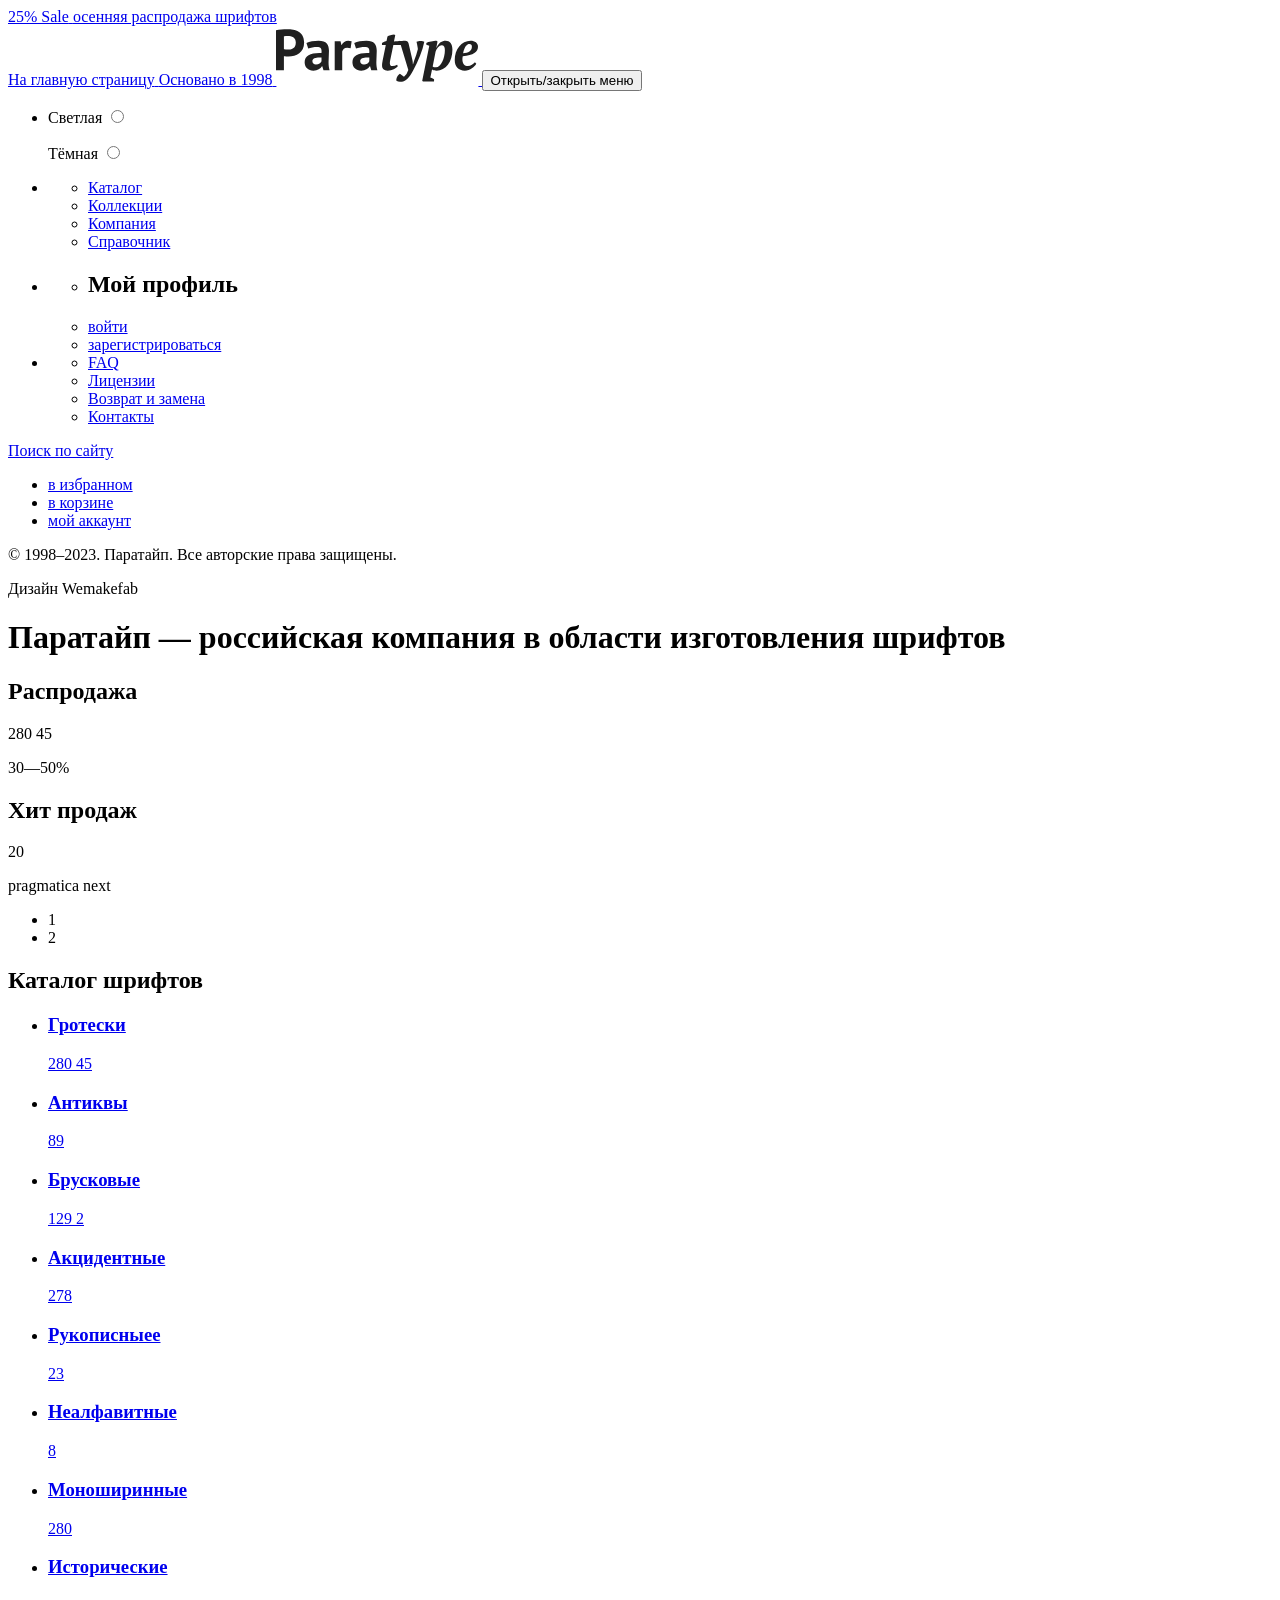
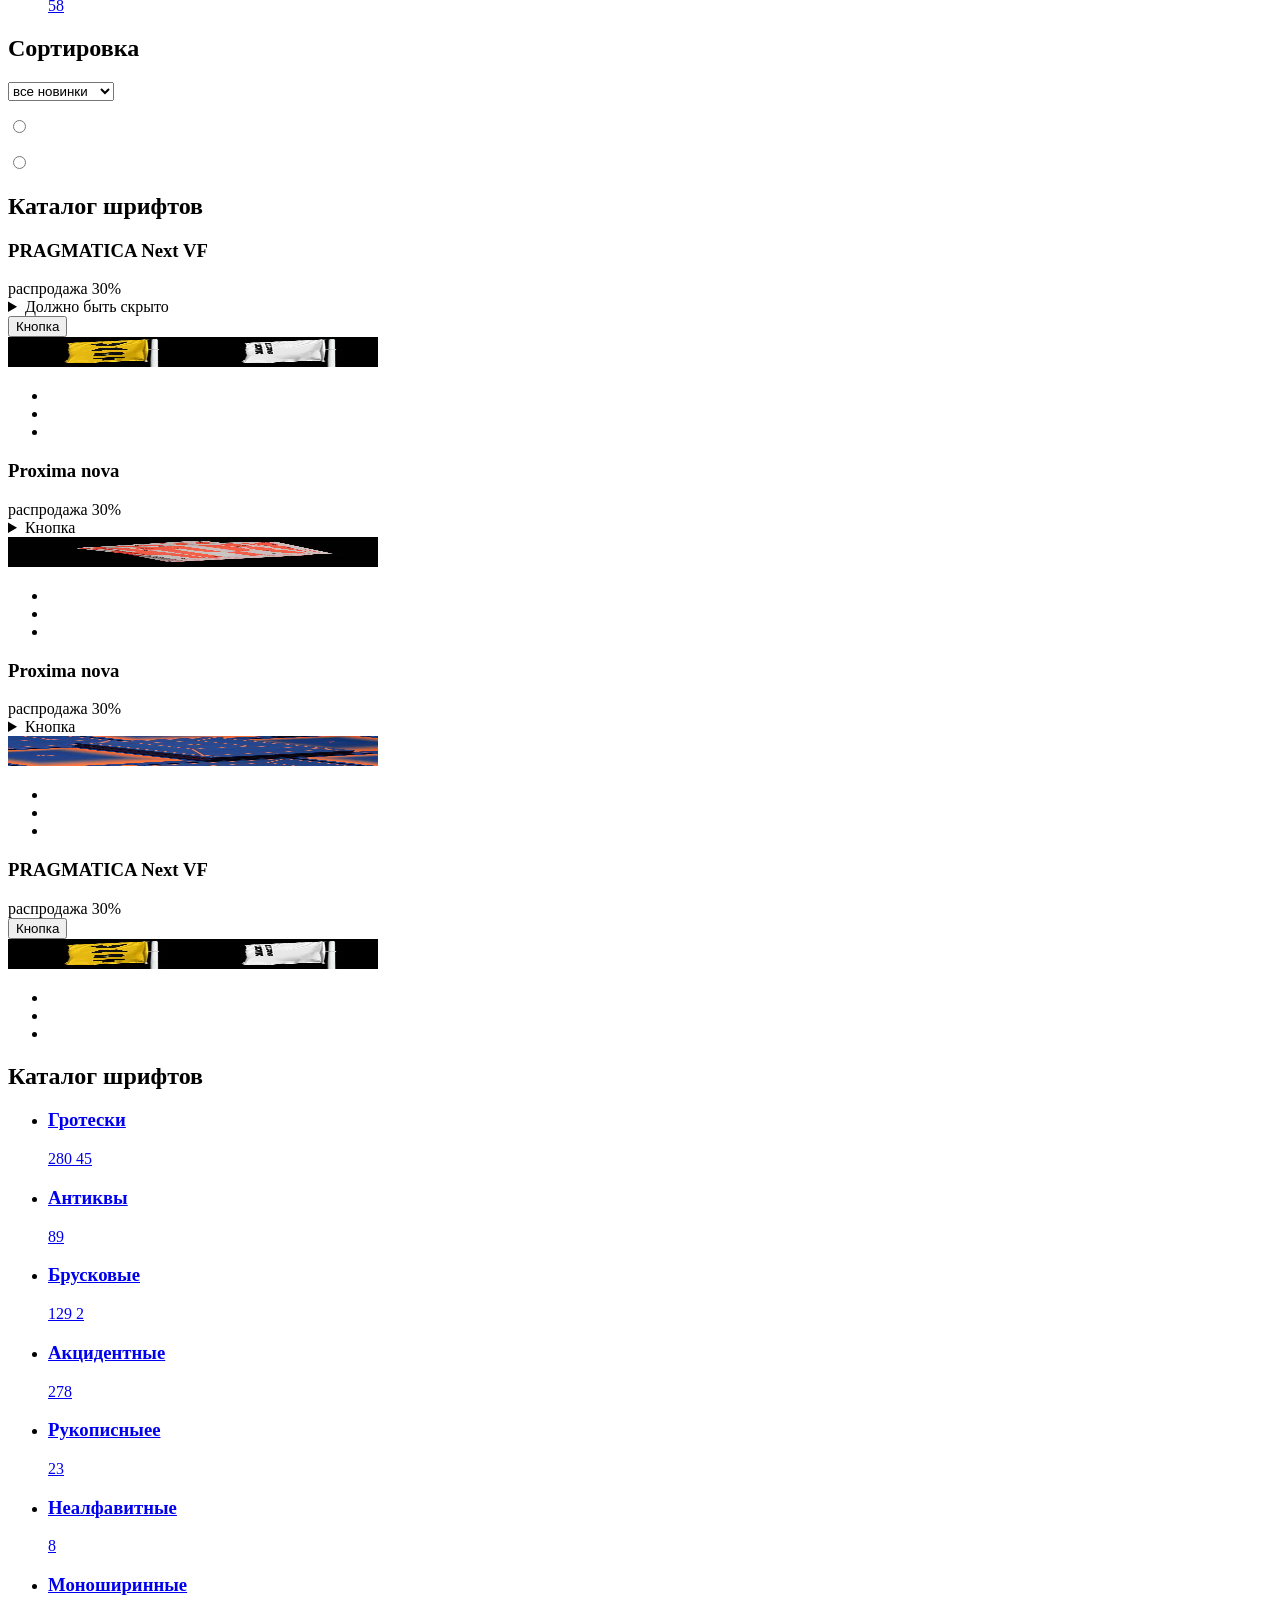
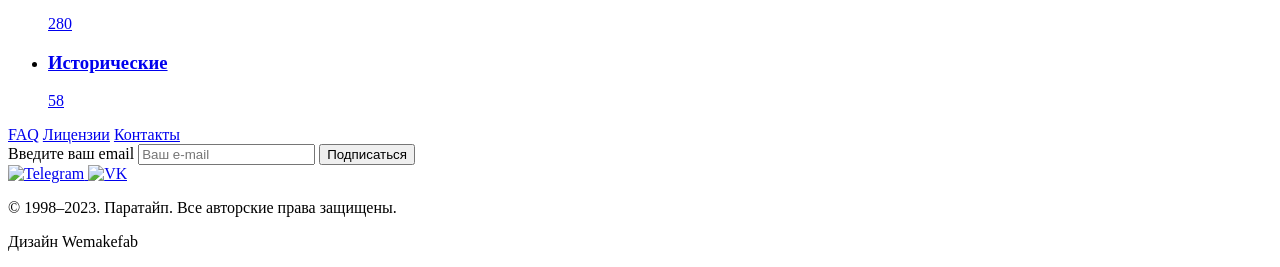
==== source/index.html @ e904a31e "Стилизует меню. Добавляет обводку тенями" ====
<!DOCTYPE html>
<html class="page" lang="ru">
  <head>
    <meta charset="UTF-8">
    <title>Паратайп — 1000+ шрифтов для ваших проектов</title>
    <meta name="viewport" content="width=device-width,initial-scale=1">
    <link rel="preload" href="../source/fonts/pragmatica-next_vf.woff" type="font/woff" as="font">
    <link rel="preload" href="../source/fonts/pragmatica-next_vf.woff2" type="font/woff2" as="font">
    <link rel="stylesheet" href="styles/styles.css">
    <script src="scripts/index.js" defer></script>
  </head>
  <body class="page__body">
    <header class="header">
      <a class="header__special special" href="#">
        <span class="special__discount">25% Sale</span>
        <span class="special__text">осенняя распродажа шрифтов</span>
      </a>
      <nav class="header__nav nav nav__list--is-close">
        <a class="header__logo logo" href="index.html" aria-current="page">
          <span class="visually-hidden">На главную страницу</span>
          <span class="logo__date-fondation">Основано в 1998</span>
          <picture>
            <source type="image/svg+xml" width="202" height="59" media="(min-width: 1025px)" srcset="images/logo-desktop.svg">
            <img class="logo__image logo__image--icon" width="40" height="33" src="images/logo-mobile.svg" alt="Логотип Paratype">
          </picture>
        </a>
        <button class="nav__btn btn-burger" type="button">
          <span class="visually-hidden">Открыть/закрыть меню</span>
        </button>
        <ul class="nav__list">
          <li class="nav__list-item theme">
            <div class="theme__toggle-block">
              <p class="theme__toggle-item">
                <label class="visually-hidden" for="light">Светлая</label>
                <input class="theme__toggle-radio" type="radio" name="theme-toggle" id="light" value="light" title="Светлая">
              </p>
              <p class="theme__toggle-item">
                <label class="visually-hidden" for="dark">Тёмная</label>
                <input class="theme__toggle-radio" type="radio" name="theme-toggle" id="dark" value="dark" title="Тёмная">
              </p>
            </div>
          </li>
          <li class="nav__list-item">
            <ul class="main-nav-list">
              <li class="main-nav-list__item">
                <a class="main-nav-list__link" href="#">Каталог</a>
              </li>
              <li class="main-nav-list__item">
                <a class="main-nav-list__link" href="#">Коллекции</a>
              </li>
              <li class="main-nav-list__item">
                <a class="main-nav-list__link" href="#">Компания</a>
              </li>
              <li class="main-nav-list__item">
                <a class="main-nav-list__link" href="#">Справочник</a>
              </li>
            </ul>
          </li>
          <li class="nav__list-item">
            <ul class="account-list">
              <li class="account-list__item">
                  <h2 class="account-list__title">Мой профиль</h2>
              </li>
              <li class="account-list__item">
                  <a class="account-list__link" href="#">войти</a>
              </li>
              <li class="account-list__item">
                  <a class="account-list__link" href="#">зарегистрироваться</a>
              </li>
            </ul>
          </li>
          <li class="nav__list-item">
            <ul class="support-nav">
              <li class="support-nav__item">
                  <a class="support-nav__link" href="#">FAQ</a>
              </li>
              <li class="support-nav__item">
                  <a class="support-nav__link" href="#">Лицензии</a>
              </li>
              <li class="support-nav__item">
                  <a class="support-nav__link" href="#">Возврат и замена</a>
              </li>
              <li class="support-nav__item">
                  <a class="support-nav__link" href="#">Контакты</a>
              </li>
            </ul>
          </li>
        </ul>
        <a class="nav__search search"  href="#">
          <span class="visually-hidden">Поиск по сайту</span>
        </a>
        <ul class="nav__user-list user-list">
          <li class="user-list__item">
            <a class="user-list__favorites" href="#">
              <span class="visually-hidden">в избранном</span>
            </a>
          </li>
          <li class="user-list__item">
            <a class="user-list__cart" href="#">
              <span class="visually-hidden">в корзине</span>
            </a>
          </li>
          <li class="user-list__item">
            <a class="user-list__account"  href="#">
              <span class="visually-hidden">мой аккаунт</span>
            </a>
          </li>
        </ul>
      </nav>
      <div class="social-copyright">
        <div class="social-copyright__icons">
            <a class="social-copyright__icon" href="#"></a>
            <a class="social-copyright__icon" href="#"></a>
        </div>
        <p class="social-copyright__text">&copy; 1998–2023. Паратайп. Все авторские права защищены.</p>
        <p class="social-copyright__design">Дизайн Wemakefab</p>
      </div>
    </header>
    <main class="main">
      <h1 class="visually-hidden">Паратайп — российская компания в области изготовления шрифтов</h1>
      <section class="promotions">
        <div class="container promotions__container">
          <div class="promotions__sale">
              <h2 class="promotions__title">Распродажа</h2>
              <span class="promotions__catalog-number">280</span>
              <span class="update-marker">45</span>
              <p class="promotions__text">30—50%</p>
          </div>
          <div class="promotions__hit">
              <h2 class="promotions__title">Хит продаж</h2>
              <span class="promotions__catalog-number">20</span>
              <span class="update-marker hidden"></span>
              <p class="promotions__text">pragmatica next</p>
          </div>
          <ul class="promotions__pagination">
            <li class="promotions__pagination-item promotions__pagination-item--active">1</li>
            <li class="promotions__pagination-item">2</li>
          </ul>
        </div>
      </section>
      <section class="swiper">
        <h2 class="swiper__title visually-hidden">Каталог шрифтов</h2>
        <ul class="swiper__list">
          <li class="swiper__list-item">
            <a class="swiper__link" href="#">
              <h3 class="swiper__element-title">Гротески</h3>
              <span class="swiper__catalog-number">280</span>
              <span class="update-marker">45</span>
            </a>
          </li>
          <li class="swiper__list-item">
            <a class="swiper__link" href="#">
              <h3 class="swiper__element-title">Антиквы</h3>
              <span class="swiper__catalog-number">89</span>
              <span class="update-marker hidden"></span>
            </a>
          </li>
          <li class="swiper__list-item">
            <a class="swiper__link" href="#">
              <h3 class="swiper__element-title">Брусковые</h3>
              <span class="swiper__catalog-number">129</span>
              <span class="update-marker">2</span>
            </a>
          </li>
          <li class="swiper__list-item">
            <a class="swiper__link" href="#">
              <h3 class="swiper__element-title">Акцидентные</h3>
              <span class="swiper__catalog-number">278</span>
              <span class="update-marker hidden"></span>
            </a>
          </li>
          <li class="swiper__list-item">
            <a class="swiper__link" href="#">
              <h3 class="swiper__element-title">Рукописныее</h3>
              <span class="swiper__catalog-number">23</span>
              <span class="update-marker hidden"></span>
            </a>
          </li>
          <li class="swiper__list-item">
            <a class="swiper__link" href="#">
              <h3 class="swiper__element-title">Неалфавитные</h3>
              <span class="swiper__catalog-number">8</span>
              <span class="update-marker hidden"></span>
            </a>
          </li>
          <li class="swiper__list-item">
            <a class="swiper__link" href="#">
              <h3 class="swiper__element-title">Моноширинные</h3>
              <span class="swiper__catalog-number">280</span>
              <span class="update-marker hidden"></span>
            </a>
          </li>
          <li class="swiper__list-item">
            <a class="swiper__link" href="#">
              <h3 class="swiper__element-title">Исторические</h3>
              <span class="swiper__catalog-number">58</span>
              <span class="update-marker hidden"></span>
            </a>
          </li>
        </ul>
      </section>
      <section class="sorting">
        <h2 class="visually-hidden">Сортировка</h2>
        <div class="container sorting__container">
          <select class="sorting__select" aria-label="Сортировка" name="sorting">
            <option value="new" selected>все новинки</option>
            <option value="sale">распродажа</option>
            <option value="recommend">рекомендуем</option>
            <option value="bestseller">бестселлеры</option>
          </select>
          <div class="sorting__view">
            <p class="sorting__view-card">
              <label class="visually-hidden" for="view-card"></label>
              <input class="sorting__view-radio" type="radio" name="sorting-view" id="view-card" value="view-card" title="Вид карточками">
            </p>
            <p class="sorting__view-list">
              <label class="visually-hidden" for="view-list"></label>
              <input class="sorting__view-radio" type="radio" name="sorting-view" id="view-list" value="view-list" title="Вид списком">
            </p>
          </div>
        </div>
      </section>
      <section class="catalog">
        <div class="container catalog__container">
          <h2 class="visually-hidden">Каталог шрифтов</h2>
          <article class="catalog__item product">
            <h3 class="product">PRAGMATICA Next VF</h3>
            <span class="product__label label">распродажа</span>
            <span class="product__sale sale-percent">30%</span>
            <details class="product__content">
              <summary>Должно быть скрыто</summary>
              <div class="product__cotnainer">
                <p class="product__format">opentype</p>
                <dl class="product__list example">
                  <dt class="example__description">начертаний</dt>
                  <dd class="example__value">8</dd>
                  <dt class="example__description">языки</dt>
                  <dd class="example__value">92</dd>
                </dl>
                <p class="product__style">гротеск</p>
                <p class="product__price"><span class="product__price-from">От</span>&nbsp;2&nbsp;250&nbsp;₽</p>
              </div>
              <div class="tags">
                <span class="tags__element">десктоп</span>
                <span class="tags__element">веб</span>
              </div>
            </details>
            <button>Кнопка</button>
            <div class="product__slider-container">
              <picture>
                <img class="product__slider-image" src="images/pragmatica-next-vf-mobile@1x.png" srcset="images/pragmatica-next-vf-mobile@1x.webp, images/pragmatica-next-vf-mobile@2x.webp 2x" width="370" height="30" alt="Два флага на флагштоках, на черном фоне: желтый с надписью 'VAST', белый с надписью 'ALEXANDER LUBOVENKO.">
              </picture>
              <ul class="product__slider-pagination pagination">
                <li class="pagination__item"></li>
                <li class="pagination__item"></li>
                <li class="pagination__item"></li>
              </ul>
            </div>
          </article>
          <article class="catalog__item product">
            <h3 class="product">Proxima nova</h3>
            <span class="product__label label">распродажа</span>
            <span class="product__sale sale-percent">30%</span>
            <details class="product__content">
              <summary>Кнопка</summary>
              <div class="product__cotnainer">
                <p class="product__format">opentype</p>
                <dl class="product__list example">
                  <dt class="example__description">начертаний</dt>
                  <dd class="example__value">8</dd>
                  <dt class="example__description">языки</dt>
                  <dd class="example__value">92</dd>
                </dl>
                <p class="product__style">гротеск</p>
                <p class="product__price"><span class="product__price-from">От</span>&nbsp;2&nbsp;250&nbsp;₽</p>
              </div>
              <div class="tags">
                <span class="tags__element">десктоп</span>
                <span class="tags__element">веб</span>
              </div>
            </details>
            <div class="product__slider-container">
              <picture>
                <img class="product__slider-image" src="images/proxima-nova-mobile@1x.png" srcset="images/proxima-nova-mobile@1x.webp, images/proxima-nova-mobile@2x.webp 2x" width="370" height="30" alt="Синяя обложка книги с оранжевыми элементами дизайна, расположенные на фоне других книг с аналогичным оформлением.">
              </picture>
              <ul class="product__slider-pagination pagination">
                <li class="pagination__item"></li>
                <li class="pagination__item"></li>
                <li class="pagination__item"></li>
              </ul>
            </div>
          </article>
          <article class="catalog__item product">
            <h3 class="product">Proxima nova</h3>
            <span class="product__label label">распродажа</span>
            <span class="product__sale sale-percent hidden">30%</span>
            <details class="product__content">
              <summary>Кнопка</summary>
              <div class="product__cotnainer">
                <p class="product__format">opentype</p>
                <dl class="product__list example">
                  <dt class="example__description">начертаний</dt>
                  <dd class="example__value">8</dd>
                  <dt class="example__description">языки</dt>
                  <dd class="example__value">92</dd>
                </dl>
                <p class="product__style">гротеск</p>
                <p class="product__price"><span class="product__price-from">От</span>&nbsp;2&nbsp;250&nbsp;₽</p>
              </div>
              <div class="tags">
                <span class="tags__element">десктоп</span>
                <span class="tags__element">веб</span>
              </div>
            </details>
            <div class="product__slider-container">
              <picture>
                <img class="product__slider-image" src="images/magistral-pt-mobile@1x.png" srcset="images/magistral-pt-mobile@1x.webp, images/magistral-pt-mobile@2x.webp 2x" width="370" height="30" alt="Стопка образцов типографики с красными элементами на белом фоне">
              </picture>
              <ul class="product__slider-pagination pagination">
                <li class="pagination__item"></li>
                <li class="pagination__item"></li>
                <li class="pagination__item"></li>
              </ul>
            </div>
          </article>
          <article class="catalog__item product">
    <h3 class="product">PRAGMATICA Next VF</h3>
    <span class="product__label label">распродажа</span>
    <span class="product__sale sale-percent">30%</span>
    <details class="product__content" id="product-details">
        <summary style="display: none;">Должно быть скрыто</summary>
        <div class="product__cotnainer">
            <p class="product__format">opentype</p>
            <dl class="product__list example">
                <dt class="example__description">начертаний</dt>
                <dd class="example__value">8</dd>
                <dt class="example__description">языки</dt>
                <dd class="example__value">92</dd>
            </dl>
            <p class="product__style">гротеск</p>
            <p class="product__price"><span class="product__price-from">От</span>&nbsp;2&nbsp;250&nbsp;₽</p>
        </div>
        <div class="tags">
            <span class="tags__element">десктоп</span>
            <span class="tags__element">веб</span>
        </div>
    </details>
    <button id="toggle-button">Кнопка</button>
    <div class="product__slider-container">
        <picture>
            <img class="product__slider-image" src="images/pragmatica-next-vf-mobile@1x.png" srcset="images/pragmatica-next-vf-mobile@1x.webp, images/pragmatica-next-vf-mobile@2x.webp 2x" width="370" height="30" alt="Два флага на флагштоках, на черном фоне: желтый с надписью 'VAST', белый с надписью 'ALEXANDER LUBOVENKO.'">
        </picture>
        <ul class="product__slider-pagination pagination">
            <li class="pagination__item"></li>
            <li class="pagination__item"></li>
            <li class="pagination__item"></li>
        </ul>
    </div>
</article>

<script>
    const button = document.getElementById('toggle-button');
    const details = document.getElementById('product-details');

    button.addEventListener('click', () => {
        details.open = !details.open;
    });
</script>
        </div>
      </section>
      <section class="swiper">
        <h2 class="swiper__title visually-hidden">Каталог шрифтов</h2>
        <ul class="swiper__list">
          <li class="swiper__list-item">
            <a class="swiper__link" href="#">
              <h3 class="swiper__element-title">Гротески</h3>
              <span class="swiper__catalog-number">280</span>
              <span class="update-marker">45</span>
            </a>
          </li>
          <li class="swiper__list-item">
            <a class="swiper__link" href="#">
              <h3 class="swiper__element-title">Антиквы</h3>
              <span class="swiper__catalog-number">89</span>
              <span class="update-marker hidden"></span>
            </a>
          </li>
          <li class="swiper__list-item">
            <a class="swiper__link" href="#">
              <h3 class="swiper__element-title">Брусковые</h3>
              <span class="swiper__catalog-number">129</span>
              <span class="update-marker">2</span>
            </a>
          </li>
          <li class="swiper__list-item">
            <a class="swiper__link" href="#">
              <h3 class="swiper__element-title">Акцидентные</h3>
              <span class="swiper__catalog-number">278</span>
              <span class="update-marker hidden"></span>
            </a>
          </li>
          <li class="swiper__list-item">
            <a class="swiper__link" href="#">
              <h3 class="swiper__element-title">Рукописныее</h3>
              <span class="swiper__catalog-number">23</span>
              <span class="update-marker hidden"></span>
            </a>
          </li>
          <li class="swiper__list-item">
            <a class="swiper__link" href="#">
              <h3 class="swiper__element-title">Неалфавитные</h3>
              <span class="swiper__catalog-number">8</span>
              <span class="update-marker hidden"></span>
            </a>
          </li>
          <li class="swiper__list-item">
            <a class="swiper__link" href="#">
              <h3 class="swiper__element-title">Моноширинные</h3>
              <span class="swiper__catalog-number">280</span>
              <span class="update-marker hidden"></span>
            </a>
          </li>
          <li class="swiper__list-item">
            <a class="swiper__link" href="#">
              <h3 class="swiper__element-title">Исторические</h3>
              <span class="swiper__catalog-number">58</span>
              <span class="update-marker hidden"></span>
            </a>
          </li>
        </ul>
      </section>
    </main>
    <footer class="footer">
      <div class="container footer__container">
        <div class="footer__links-wrapper">
            <a class="footer__link" href="#">FAQ</a>
            <a class="footer__link" href="#">Лицензии</a>
            <a class="footer__link" href="#">Контакты</a>
        </div>
        <form class="footer__subscribe-form subscribe" action="https://echo.htmlacademy.ru" method="post">
          <label class="visually-hidden" for="subscribe-email">Введите ваш email</label>
          <input class="subscribe-input" id="subscribe-email" name="subscribe-email" type="email" placeholder="Ваш e-mail" required="">
          <button class="subscribe-button button" type="submit" value="Подписаться">Подписаться</button>
        </form>
        <div class="social-copyright">
          <div class="social-copyright__icons">
              <a class="social-copyright__icon" href="#">
                  <img src="#" alt="Telegram" width="40" height="40">
              </a>
              <a class="social-copyright__icon" href="#">
                  <img src="#" alt="VK" width="40" height="40">
              </a>
          </div>
          <p class="social-copyright__text">&copy; 1998–2023. Паратайп. Все авторские права защищены.</p>
          <p class="social-copyright__design">Дизайн Wemakefab</p>
        </div>
      </div>
    </footer>
  </body>
</html>
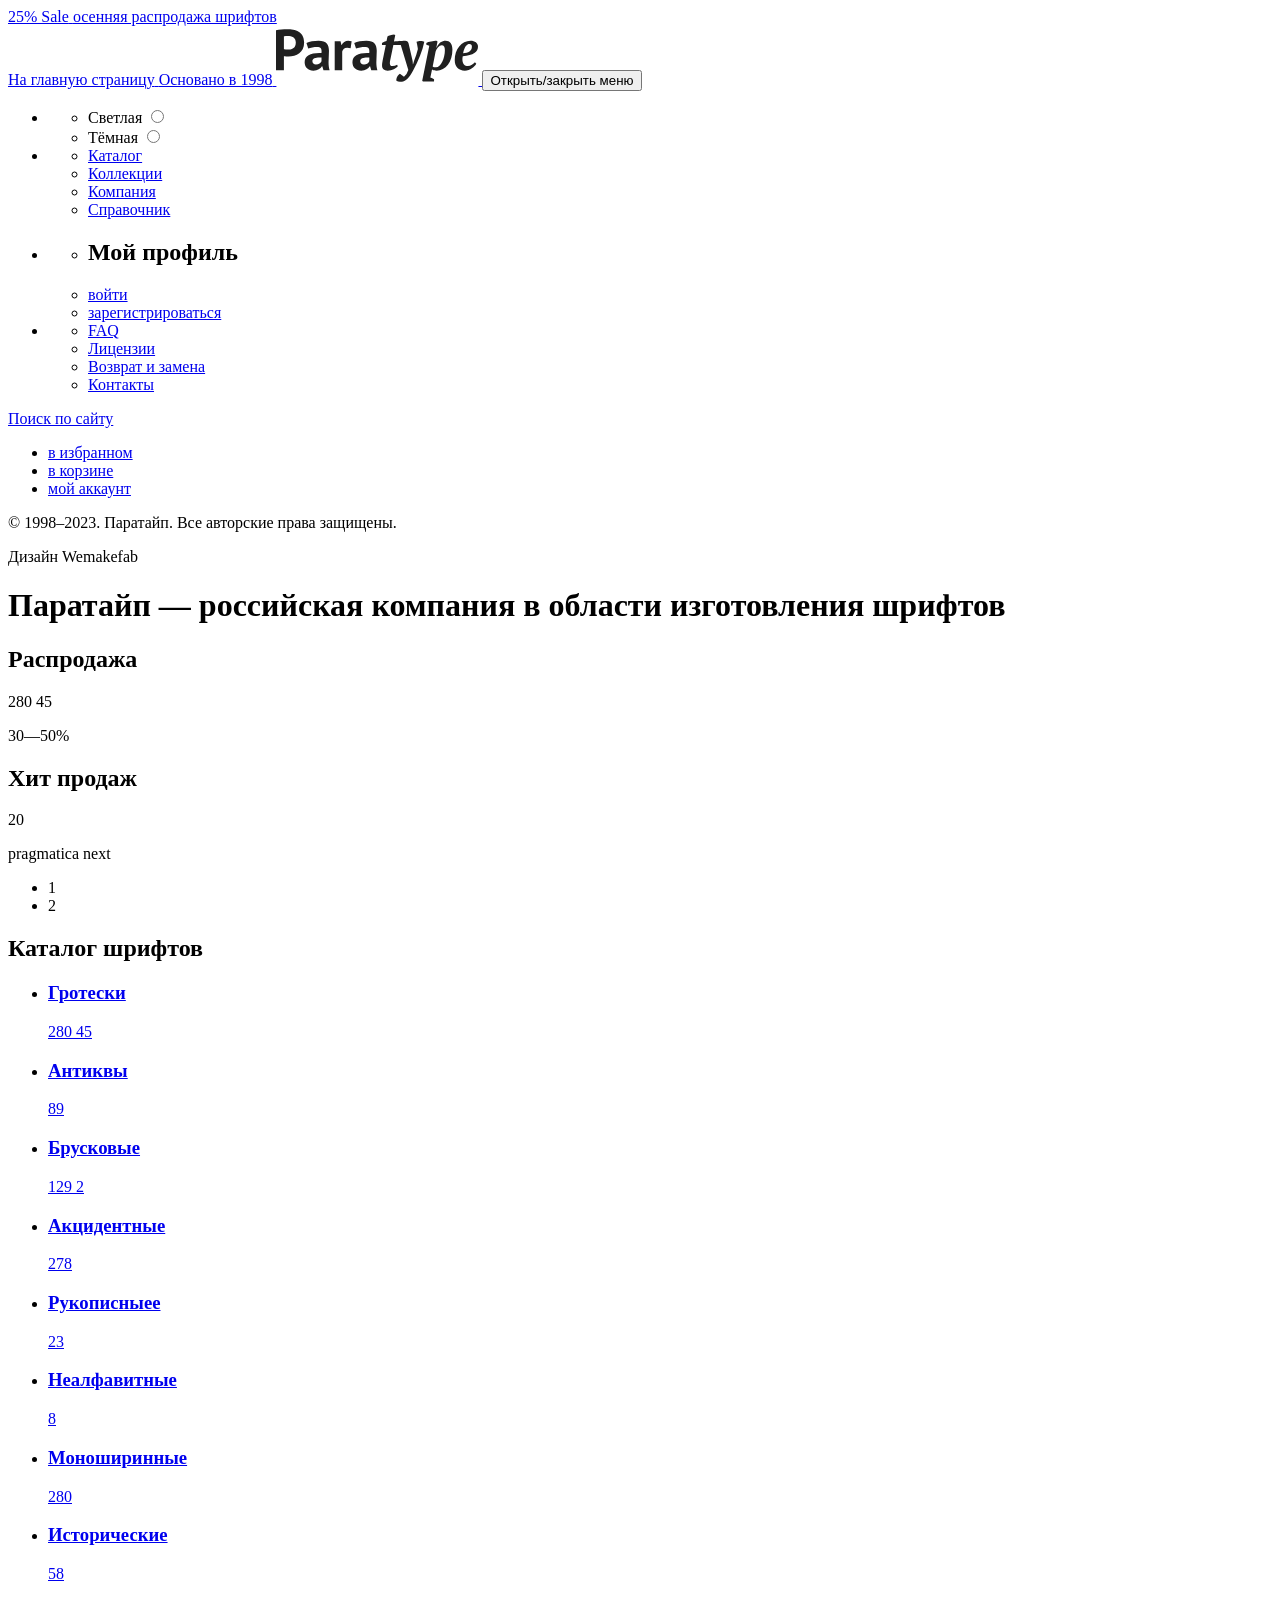
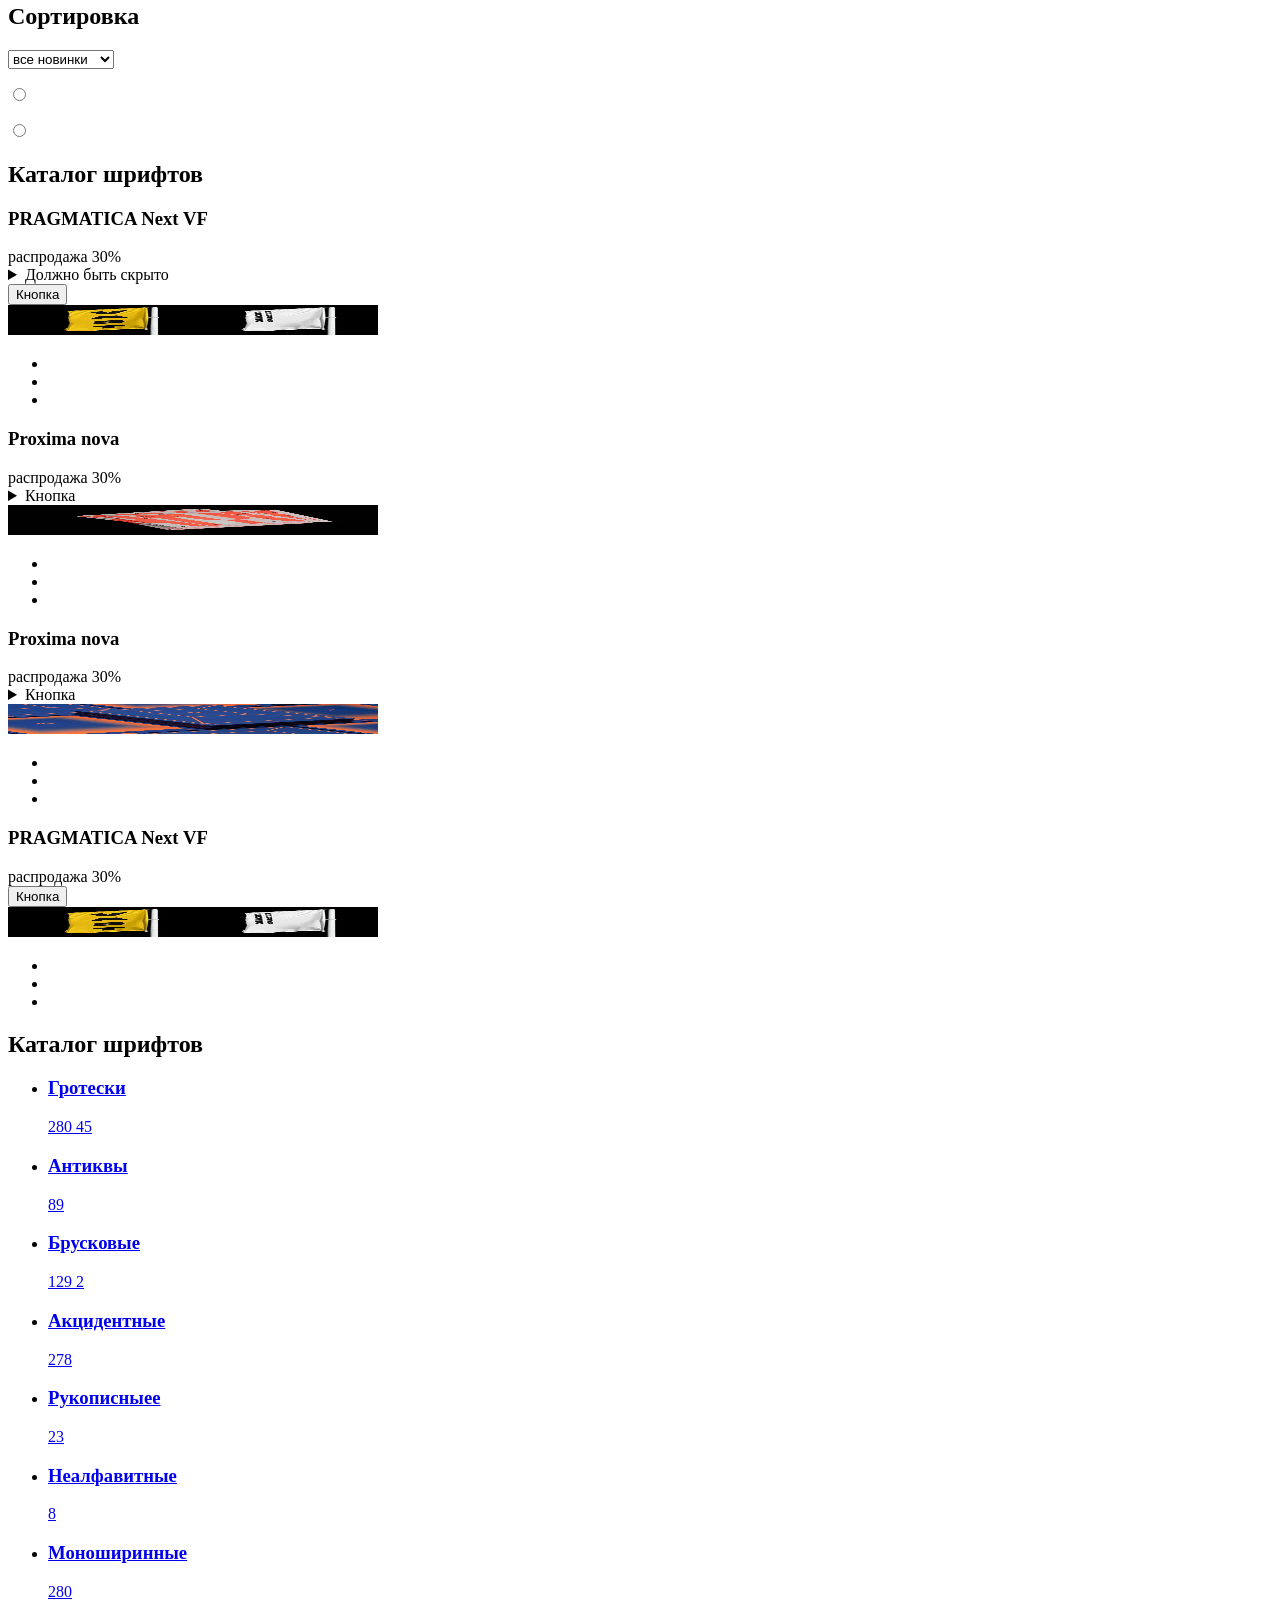
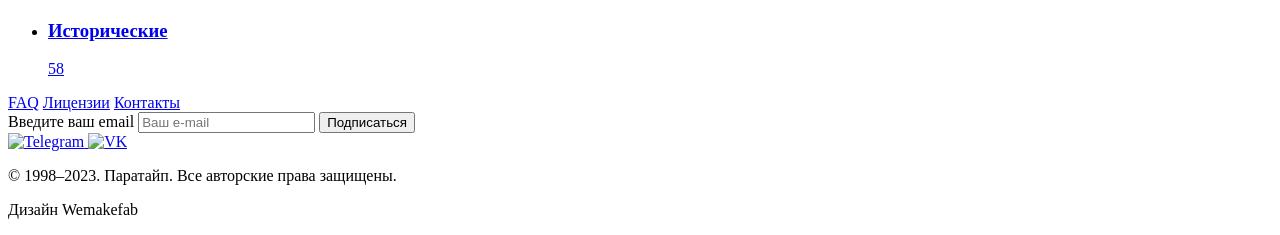
==== commit 5cb61f8b: "Добавляет скрипт для открытия меню" ====
--- a/source/index.html
+++ b/source/index.html
@@ -11,11 +11,12 @@
   </head>
   <body class="page__body">
     <header class="header">
-      <a class="header__special special" href="#">
+      <div class="container header__container">
+        <a class="header__special special" href="#">
         <span class="special__discount">25% Sale</span>
         <span class="special__text">осенняя распродажа шрифтов</span>
       </a>
-      <nav class="header__nav nav nav__list--is-close">
+      <nav class="header__nav nav nav__list--is-close main-nav--nojs">
         <a class="header__logo logo" href="index.html" aria-current="page">
           <span class="visually-hidden">На главную страницу</span>
           <span class="logo__date-fondation">Основано в 1998</span>
@@ -28,17 +29,17 @@
           <span class="visually-hidden">Открыть/закрыть меню</span>
         </button>
         <ul class="nav__list">
-          <li class="nav__list-item theme">
-            <div class="theme__toggle-block">
-              <p class="theme__toggle-item">
+          <li class="nav__list-item">
+            <ul class="theme">
+              <li class="theme__toggle-item">
                 <label class="visually-hidden" for="light">Светлая</label>
                 <input class="theme__toggle-radio" type="radio" name="theme-toggle" id="light" value="light" title="Светлая">
-              </p>
-              <p class="theme__toggle-item">
+              </li>
+              <li class="theme__toggle-item">
                 <label class="visually-hidden" for="dark">Тёмная</label>
                 <input class="theme__toggle-radio" type="radio" name="theme-toggle" id="dark" value="dark" title="Тёмная">
-              </p>
-            </div>
+              </li>
+            </ul>
           </li>
           <li class="nav__list-item">
             <ul class="main-nav-list">
@@ -114,6 +115,7 @@
         </div>
         <p class="social-copyright__text">&copy; 1998–2023. Паратайп. Все авторские права защищены.</p>
         <p class="social-copyright__design">Дизайн Wemakefab</p>
+      </div>
       </div>
     </header>
     <main class="main">
@@ -456,5 +458,6 @@
         </div>
       </div>
     </footer>
+    <script src = "js/main.js" type = "module"></script>
   </body>
 </html>
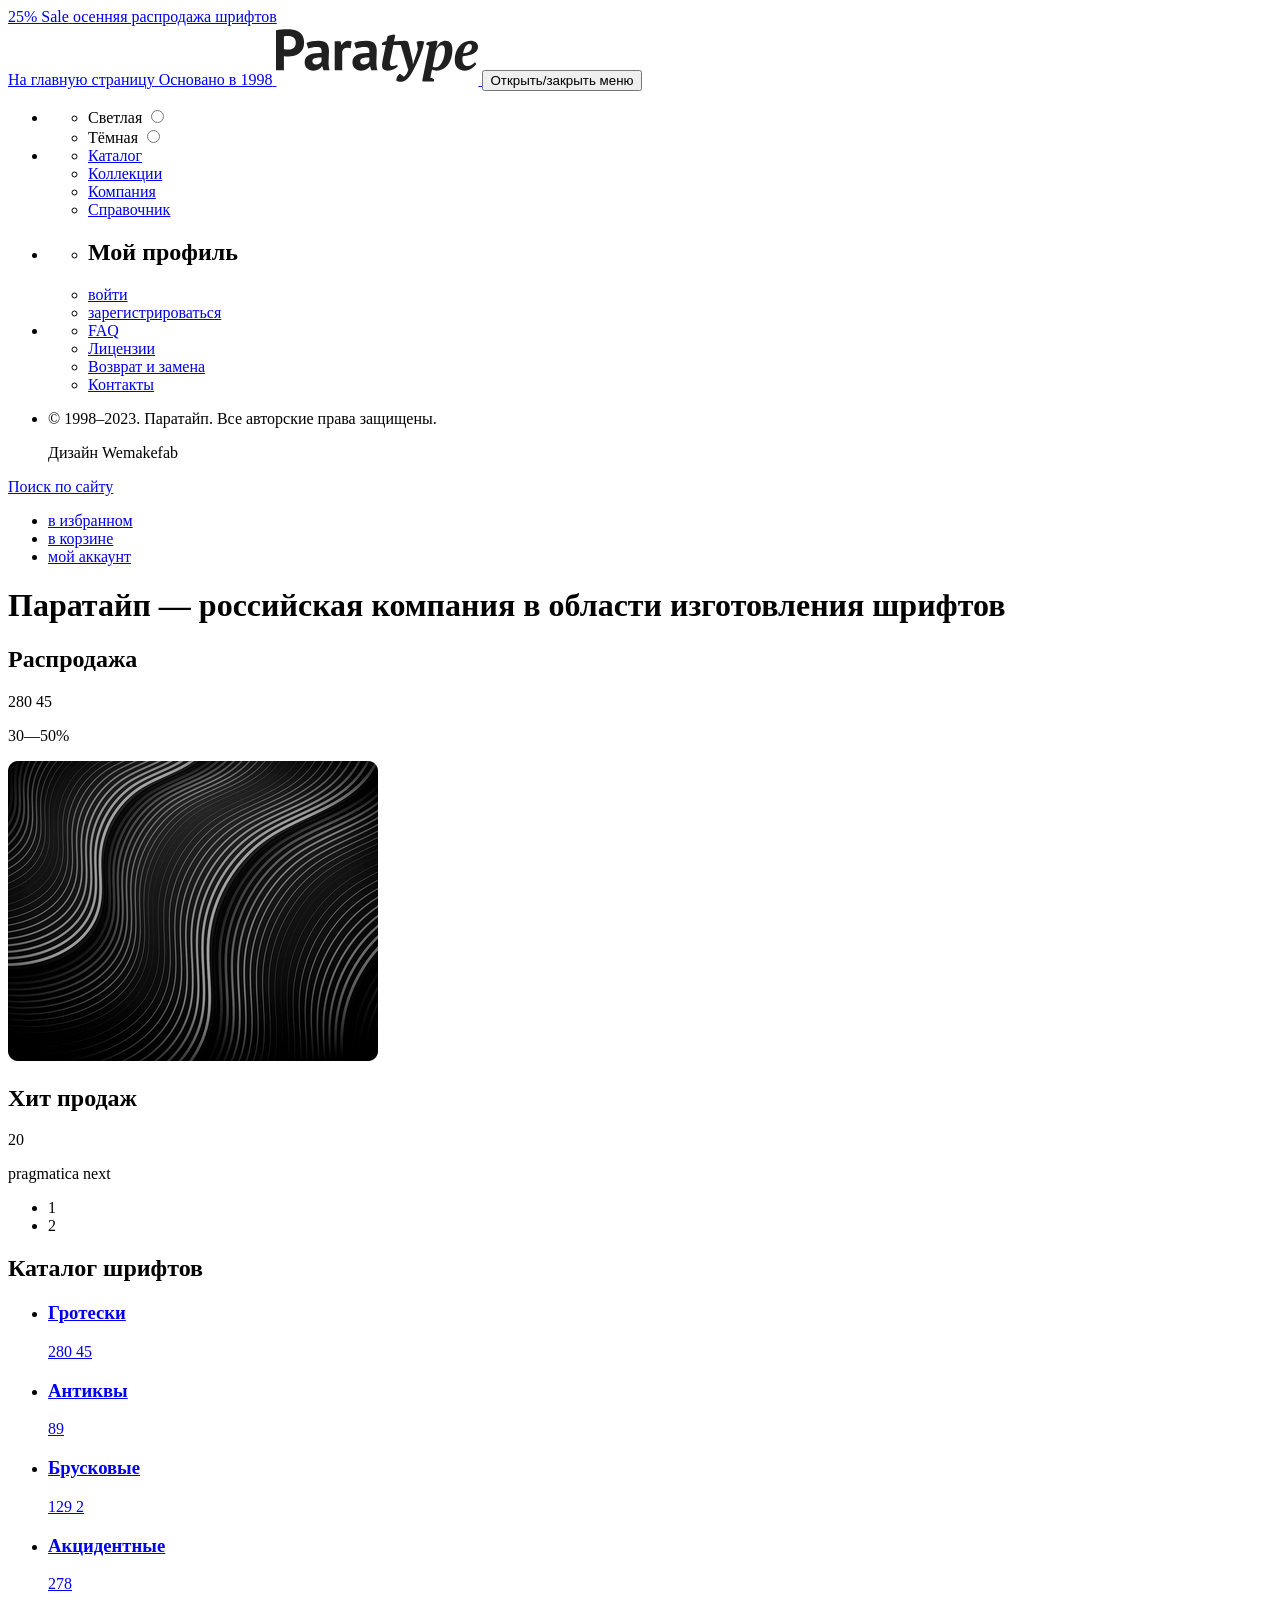
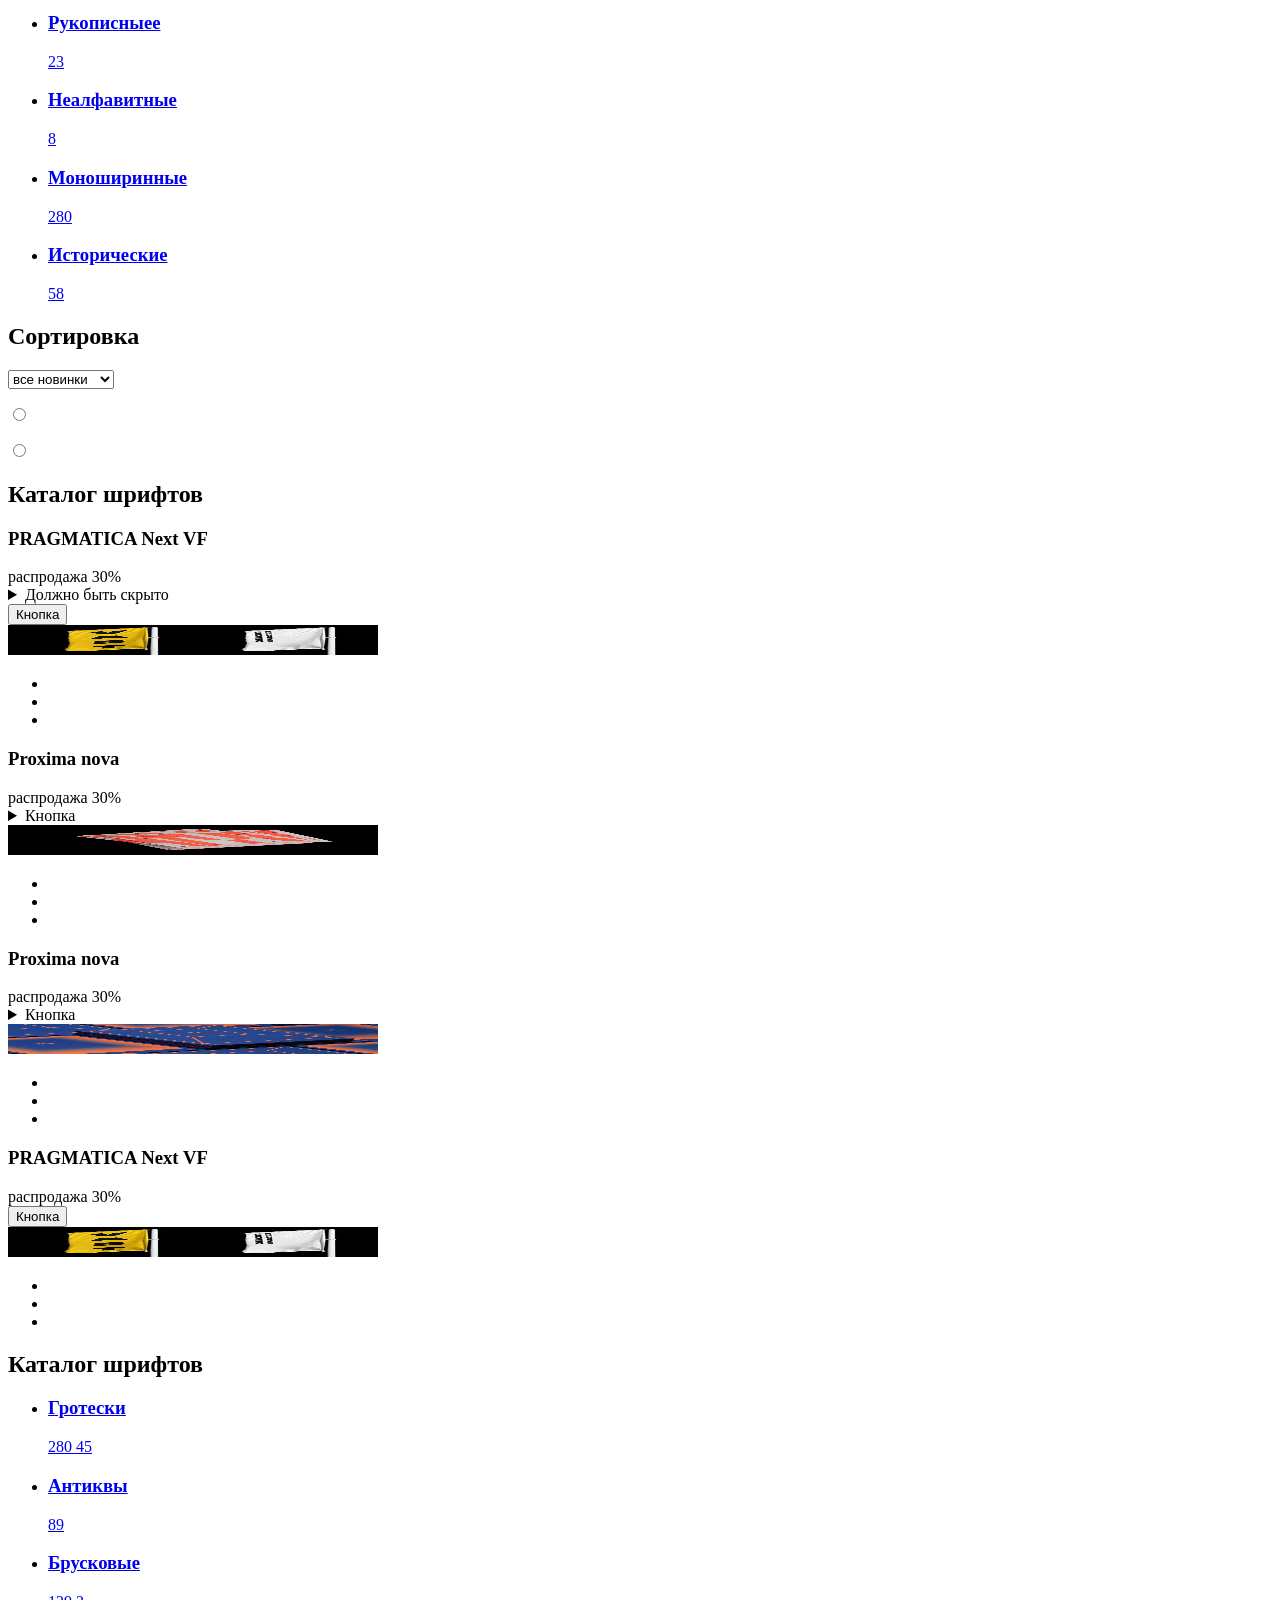
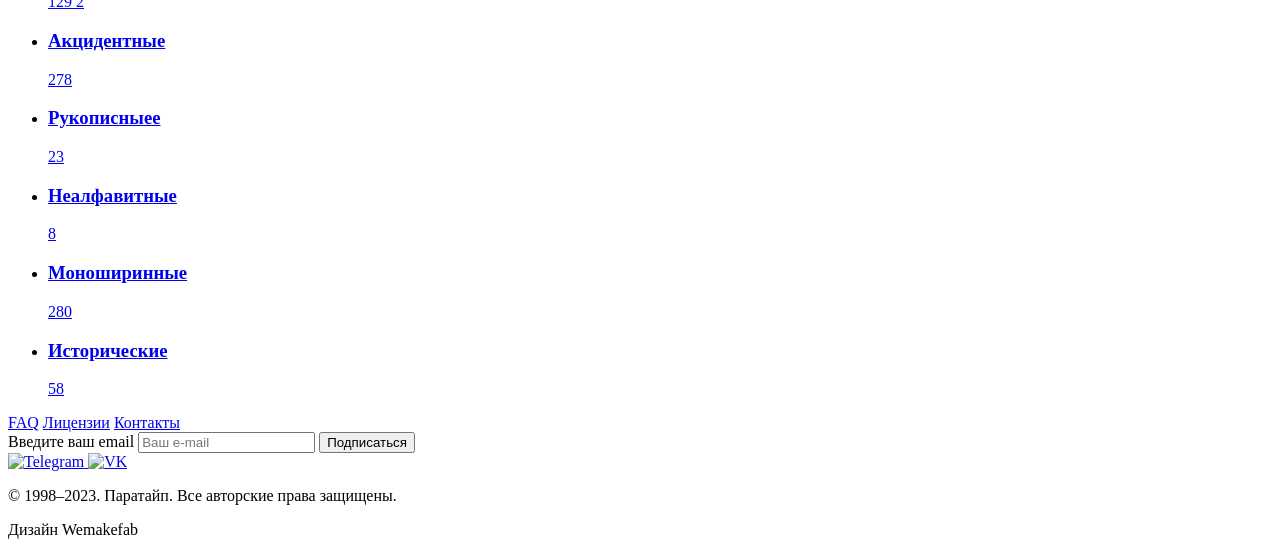
==== commit b85e69ce: "Стилизация блока распродажа" ====
--- a/source/index.html
+++ b/source/index.html
@@ -7,115 +7,116 @@
     <link rel="preload" href="../source/fonts/pragmatica-next_vf.woff" type="font/woff" as="font">
     <link rel="preload" href="../source/fonts/pragmatica-next_vf.woff2" type="font/woff2" as="font">
     <link rel="stylesheet" href="styles/styles.css">
-    <script src="scripts/index.js" defer></script>
   </head>
   <body class="page__body">
     <header class="header">
       <div class="container header__container">
         <a class="header__special special" href="#">
-        <span class="special__discount">25% Sale</span>
-        <span class="special__text">осенняя распродажа шрифтов</span>
-      </a>
-      <nav class="header__nav nav nav__list--is-close main-nav--nojs">
-        <a class="header__logo logo" href="index.html" aria-current="page">
-          <span class="visually-hidden">На главную страницу</span>
-          <span class="logo__date-fondation">Основано в 1998</span>
-          <picture>
-            <source type="image/svg+xml" width="202" height="59" media="(min-width: 1025px)" srcset="images/logo-desktop.svg">
-            <img class="logo__image logo__image--icon" width="40" height="33" src="images/logo-mobile.svg" alt="Логотип Paratype">
-          </picture>
+          <span class="special__discount">25% Sale</span>
+          <span class="special__text">осенняя распродажа шрифтов</span>
         </a>
-        <button class="nav__btn btn-burger" type="button">
-          <span class="visually-hidden">Открыть/закрыть меню</span>
-        </button>
-        <ul class="nav__list">
-          <li class="nav__list-item">
-            <ul class="theme">
-              <li class="theme__toggle-item">
-                <label class="visually-hidden" for="light">Светлая</label>
-                <input class="theme__toggle-radio" type="radio" name="theme-toggle" id="light" value="light" title="Светлая">
-              </li>
-              <li class="theme__toggle-item">
-                <label class="visually-hidden" for="dark">Тёмная</label>
-                <input class="theme__toggle-radio" type="radio" name="theme-toggle" id="dark" value="dark" title="Тёмная">
-              </li>
-            </ul>
-          </li>
-          <li class="nav__list-item">
-            <ul class="main-nav-list">
-              <li class="main-nav-list__item">
-                <a class="main-nav-list__link" href="#">Каталог</a>
-              </li>
-              <li class="main-nav-list__item">
-                <a class="main-nav-list__link" href="#">Коллекции</a>
-              </li>
-              <li class="main-nav-list__item">
-                <a class="main-nav-list__link" href="#">Компания</a>
-              </li>
-              <li class="main-nav-list__item">
-                <a class="main-nav-list__link" href="#">Справочник</a>
-              </li>
-            </ul>
-          </li>
-          <li class="nav__list-item">
-            <ul class="account-list">
-              <li class="account-list__item">
-                  <h2 class="account-list__title">Мой профиль</h2>
-              </li>
-              <li class="account-list__item">
-                  <a class="account-list__link" href="#">войти</a>
-              </li>
-              <li class="account-list__item">
-                  <a class="account-list__link" href="#">зарегистрироваться</a>
-              </li>
-            </ul>
-          </li>
-          <li class="nav__list-item">
-            <ul class="support-nav">
-              <li class="support-nav__item">
-                  <a class="support-nav__link" href="#">FAQ</a>
-              </li>
-              <li class="support-nav__item">
-                  <a class="support-nav__link" href="#">Лицензии</a>
-              </li>
-              <li class="support-nav__item">
-                  <a class="support-nav__link" href="#">Возврат и замена</a>
-              </li>
-              <li class="support-nav__item">
-                  <a class="support-nav__link" href="#">Контакты</a>
-              </li>
-            </ul>
-          </li>
-        </ul>
-        <a class="nav__search search"  href="#">
-          <span class="visually-hidden">Поиск по сайту</span>
-        </a>
-        <ul class="nav__user-list user-list">
-          <li class="user-list__item">
-            <a class="user-list__favorites" href="#">
-              <span class="visually-hidden">в избранном</span>
-            </a>
-          </li>
-          <li class="user-list__item">
-            <a class="user-list__cart" href="#">
-              <span class="visually-hidden">в корзине</span>
-            </a>
-          </li>
-          <li class="user-list__item">
-            <a class="user-list__account"  href="#">
-              <span class="visually-hidden">мой аккаунт</span>
-            </a>
-          </li>
-        </ul>
-      </nav>
-      <div class="social-copyright">
-        <div class="social-copyright__icons">
-            <a class="social-copyright__icon" href="#"></a>
-            <a class="social-copyright__icon" href="#"></a>
-        </div>
-        <p class="social-copyright__text">&copy; 1998–2023. Паратайп. Все авторские права защищены.</p>
-        <p class="social-copyright__design">Дизайн Wemakefab</p>
-      </div>
+        <nav class="header__nav nav nav__list--is-close main-nav--nojs">
+          <a class="header__logo logo" href="index.html" aria-current="page">
+            <span class="visually-hidden">На главную страницу</span>
+            <span class="logo__date-fondation">Основано в 1998</span>
+            <picture>
+              <source type="image/svg+xml" width="202" height="59" media="(min-width: 1025px)" srcset="images/logo-desktop.svg">
+              <img class="logo__image logo__image--icon" width="40" height="33" src="images/logo-mobile.svg" alt="Логотип Paratype">
+            </picture>
+          </a>
+          <button class="nav__btn btn-burger" type="button">
+            <span class="visually-hidden">Открыть/закрыть меню</span>
+          </button>
+          <ul class="nav__list">
+            <li class="nav__list-item">
+              <ul class="theme">
+                <li class="theme__toggle-item">
+                  <label class="visually-hidden" for="light">Светлая</label>
+                  <input class="theme__toggle-radio" type="radio" name="theme-toggle" id="light" value="light" title="Светлая">
+                </li>
+                <li class="theme__toggle-item">
+                  <label class="visually-hidden" for="dark">Тёмная</label>
+                  <input class="theme__toggle-radio" type="radio" name="theme-toggle" id="dark" value="dark" title="Тёмная">
+                </li>
+              </ul>
+            </li>
+            <li class="nav__list-item">
+              <ul class="main-nav-list">
+                <li class="main-nav-list__item">
+                  <a class="main-nav-list__link" href="#">Каталог</a>
+                </li>
+                <li class="main-nav-list__item">
+                  <a class="main-nav-list__link" href="#">Коллекции</a>
+                </li>
+                <li class="main-nav-list__item">
+                  <a class="main-nav-list__link" href="#">Компания</a>
+                </li>
+                <li class="main-nav-list__item">
+                  <a class="main-nav-list__link" href="#">Справочник</a>
+                </li>
+              </ul>
+            </li>
+            <li class="nav__list-item">
+              <ul class="account-list">
+                <li class="account-list__item">
+                    <h2 class="account-list__title">Мой профиль</h2>
+                </li>
+                <li class="account-list__item">
+                    <a class="account-list__link" href="#">войти</a>
+                </li>
+                <li class="account-list__item">
+                    <a class="account-list__link" href="#">зарегистрироваться</a>
+                </li>
+              </ul>
+            </li>
+            <li class="nav__list-item">
+              <ul class="support-nav">
+                <li class="support-nav__item">
+                    <a class="support-nav__link" href="#">FAQ</a>
+                </li>
+                <li class="support-nav__item">
+                    <a class="support-nav__link" href="#">Лицензии</a>
+                </li>
+                <li class="support-nav__item">
+                    <a class="support-nav__link" href="#">Возврат и замена</a>
+                </li>
+                <li class="support-nav__item">
+                    <a class="support-nav__link" href="#">Контакты</a>
+                </li>
+              </ul>
+            </li>
+            <li class="support-nav__item">
+              <div class="social-copyright">
+                <div class="social-copyright__icons">
+                    <a class="social-copyright__icon" href="#"></a>
+                    <a class="social-copyright__icon" href="#"></a>
+                </div>
+                <p class="social-copyright__text">&copy; 1998–2023. Паратайп. Все авторские права защищены.</p>
+                <p class="social-copyright__design">Дизайн Wemakefab</p>
+              </div>
+            </li>
+          </ul>
+          <a class="nav__search search"  href="#">
+            <span class="visually-hidden">Поиск по сайту</span>
+          </a>
+          <ul class="nav__user-list user-list">
+            <li class="user-list__item">
+              <a class="user-list__favorites" href="#">
+                <span class="visually-hidden">в избранном</span>
+              </a>
+            </li>
+            <li class="user-list__item">
+              <a class="user-list__cart" href="#">
+                <span class="visually-hidden">в корзине</span>
+              </a>
+            </li>
+            <li class="user-list__item">
+              <a class="user-list__account"  href="#">
+                <span class="visually-hidden">мой аккаунт</span>
+              </a>
+            </li>
+          </ul>
+        </nav>
       </div>
     </header>
     <main class="main">
@@ -125,8 +126,11 @@
           <div class="promotions__sale">
               <h2 class="promotions__title">Распродажа</h2>
               <span class="promotions__catalog-number">280</span>
-              <span class="update-marker">45</span>
+              <span class="promotions__marker update-marker">45</span>
               <p class="promotions__text">30—50%</p>
+              <picture class="promotions__picture">
+                <img class="promotions__image" src="./images/waves-of-shadow@1x.png" width="370" height="300">
+              </picture>
           </div>
           <div class="promotions__hit">
               <h2 class="promotions__title">Хит продаж</h2>
@@ -458,6 +462,6 @@
         </div>
       </div>
     </footer>
-    <script src = "js/main.js" type = "module"></script>
+    <script src="scripts/index.js" defer></script>
   </body>
 </html>
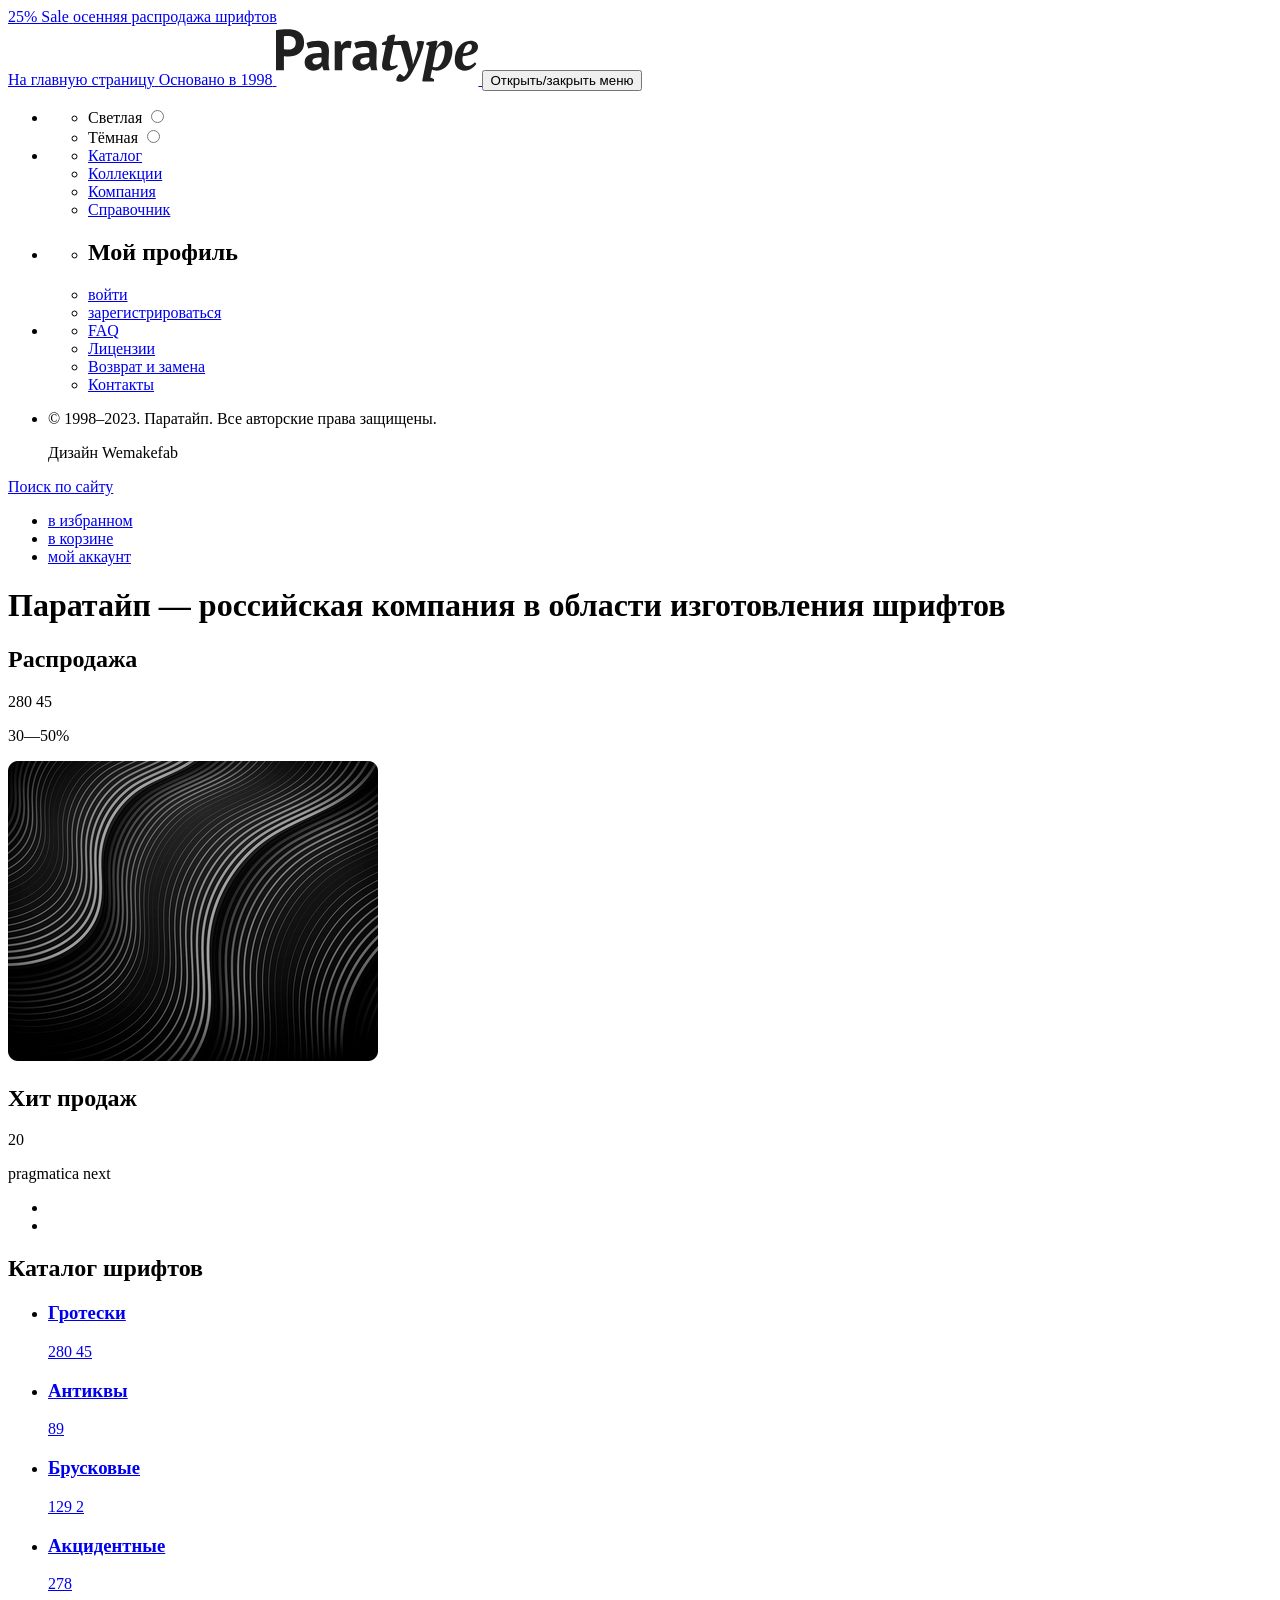
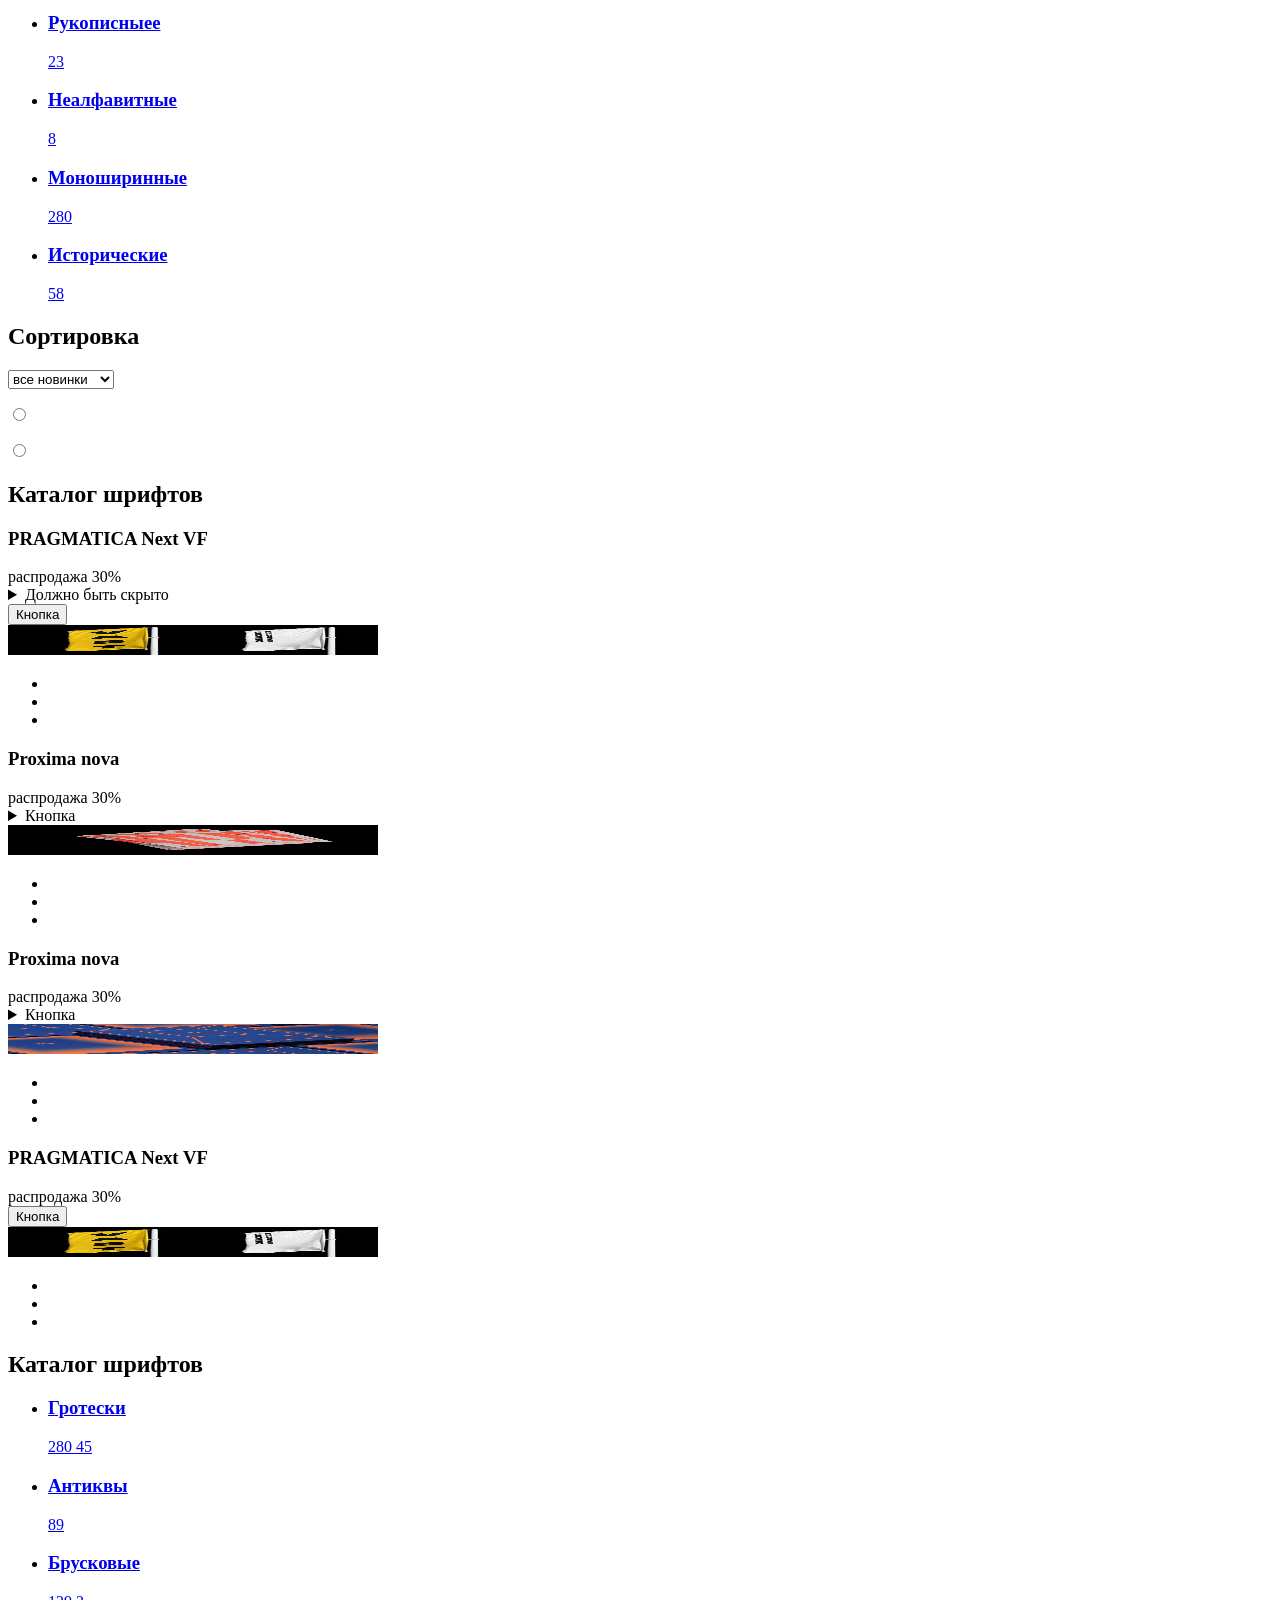
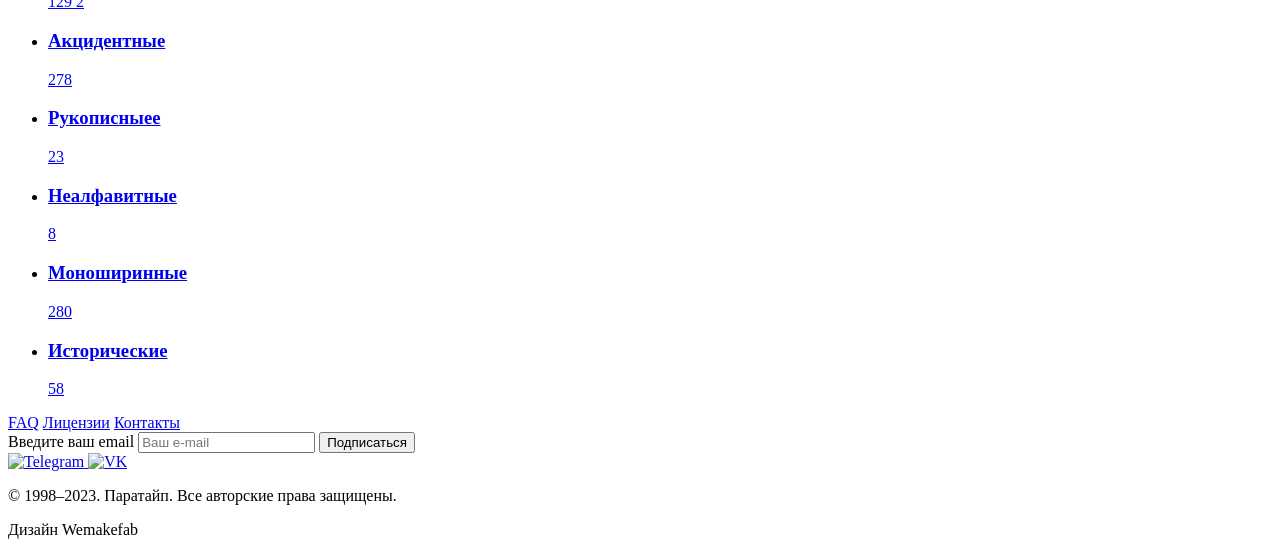
==== commit ccbd964c: "Стилизован блок promotions попытки сделать свайпер без js" ====
--- a/source/index.html
+++ b/source/index.html
@@ -139,8 +139,8 @@
               <p class="promotions__text">pragmatica next</p>
           </div>
           <ul class="promotions__pagination">
-            <li class="promotions__pagination-item promotions__pagination-item--active">1</li>
-            <li class="promotions__pagination-item">2</li>
+            <li class="promotions__pagination-item promotions__pagination-item--active"></li>
+            <li class="promotions__pagination-item"></li>
           </ul>
         </div>
       </section>
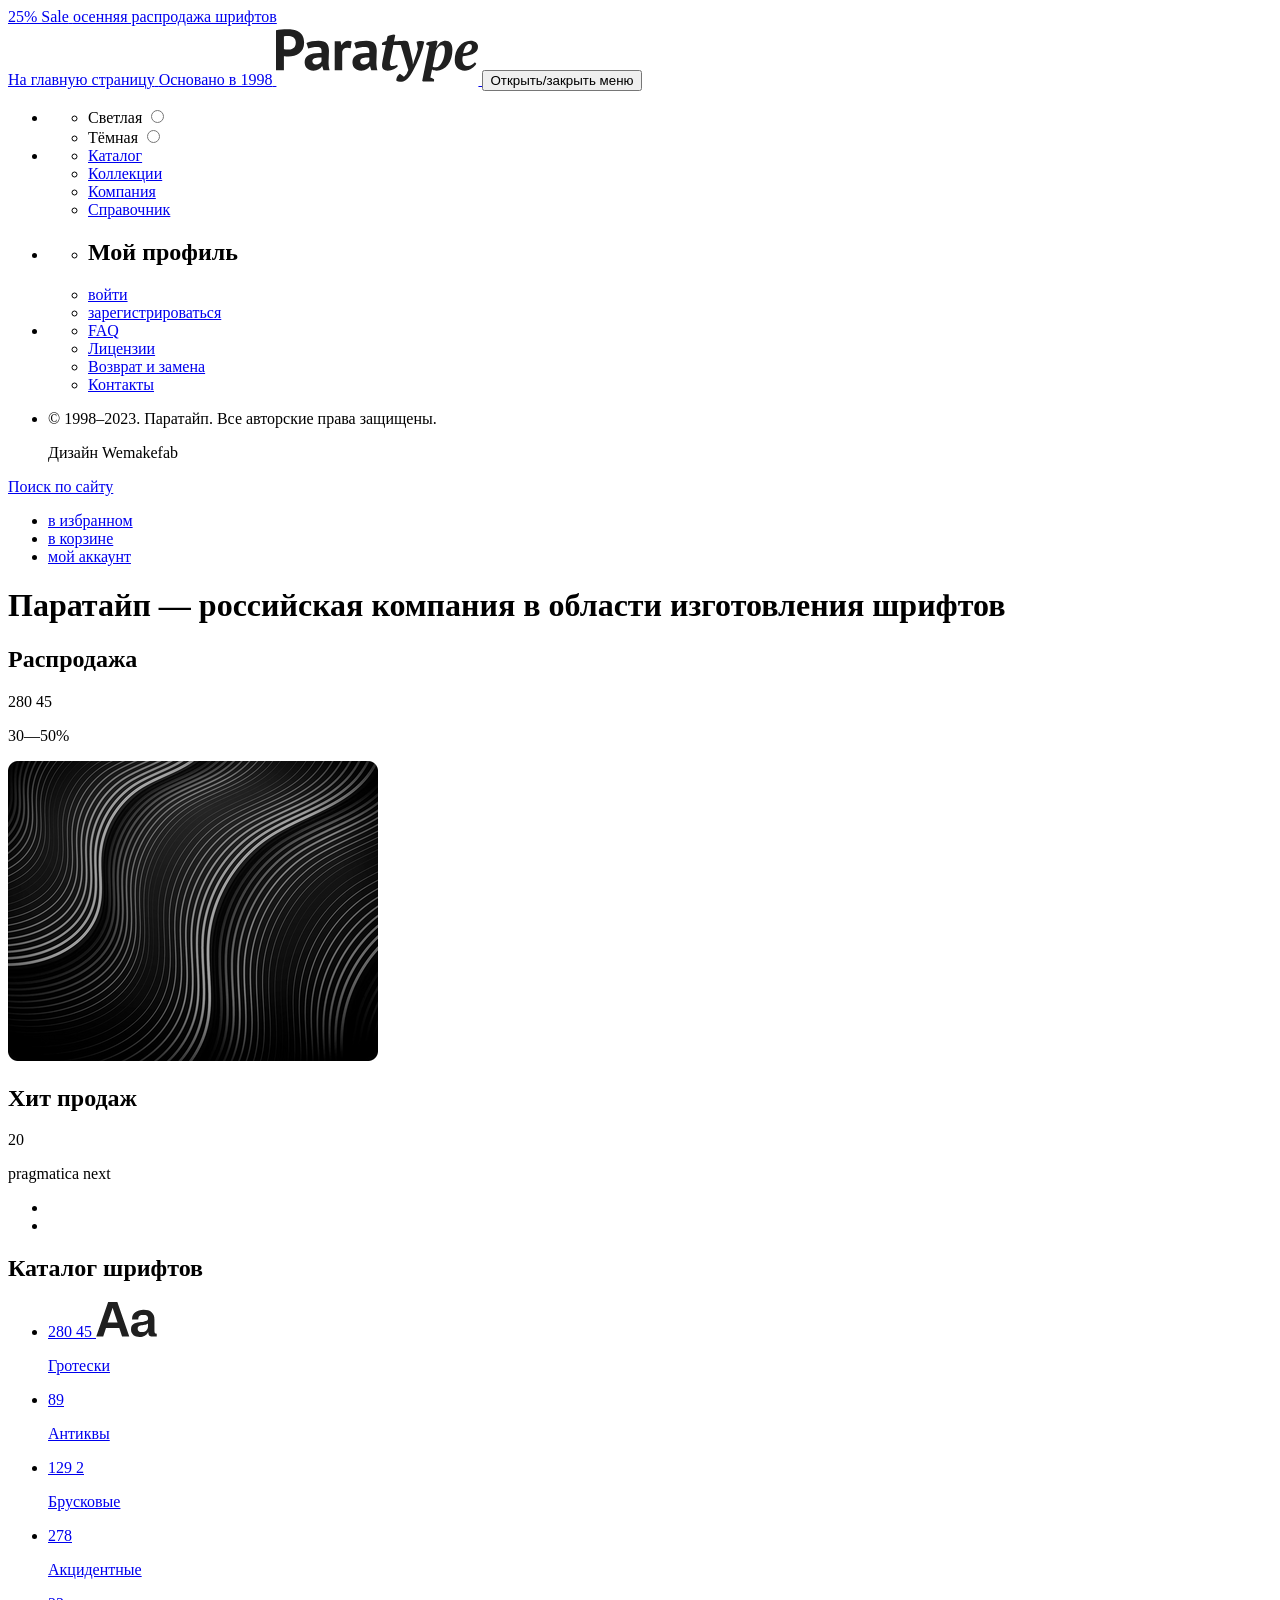
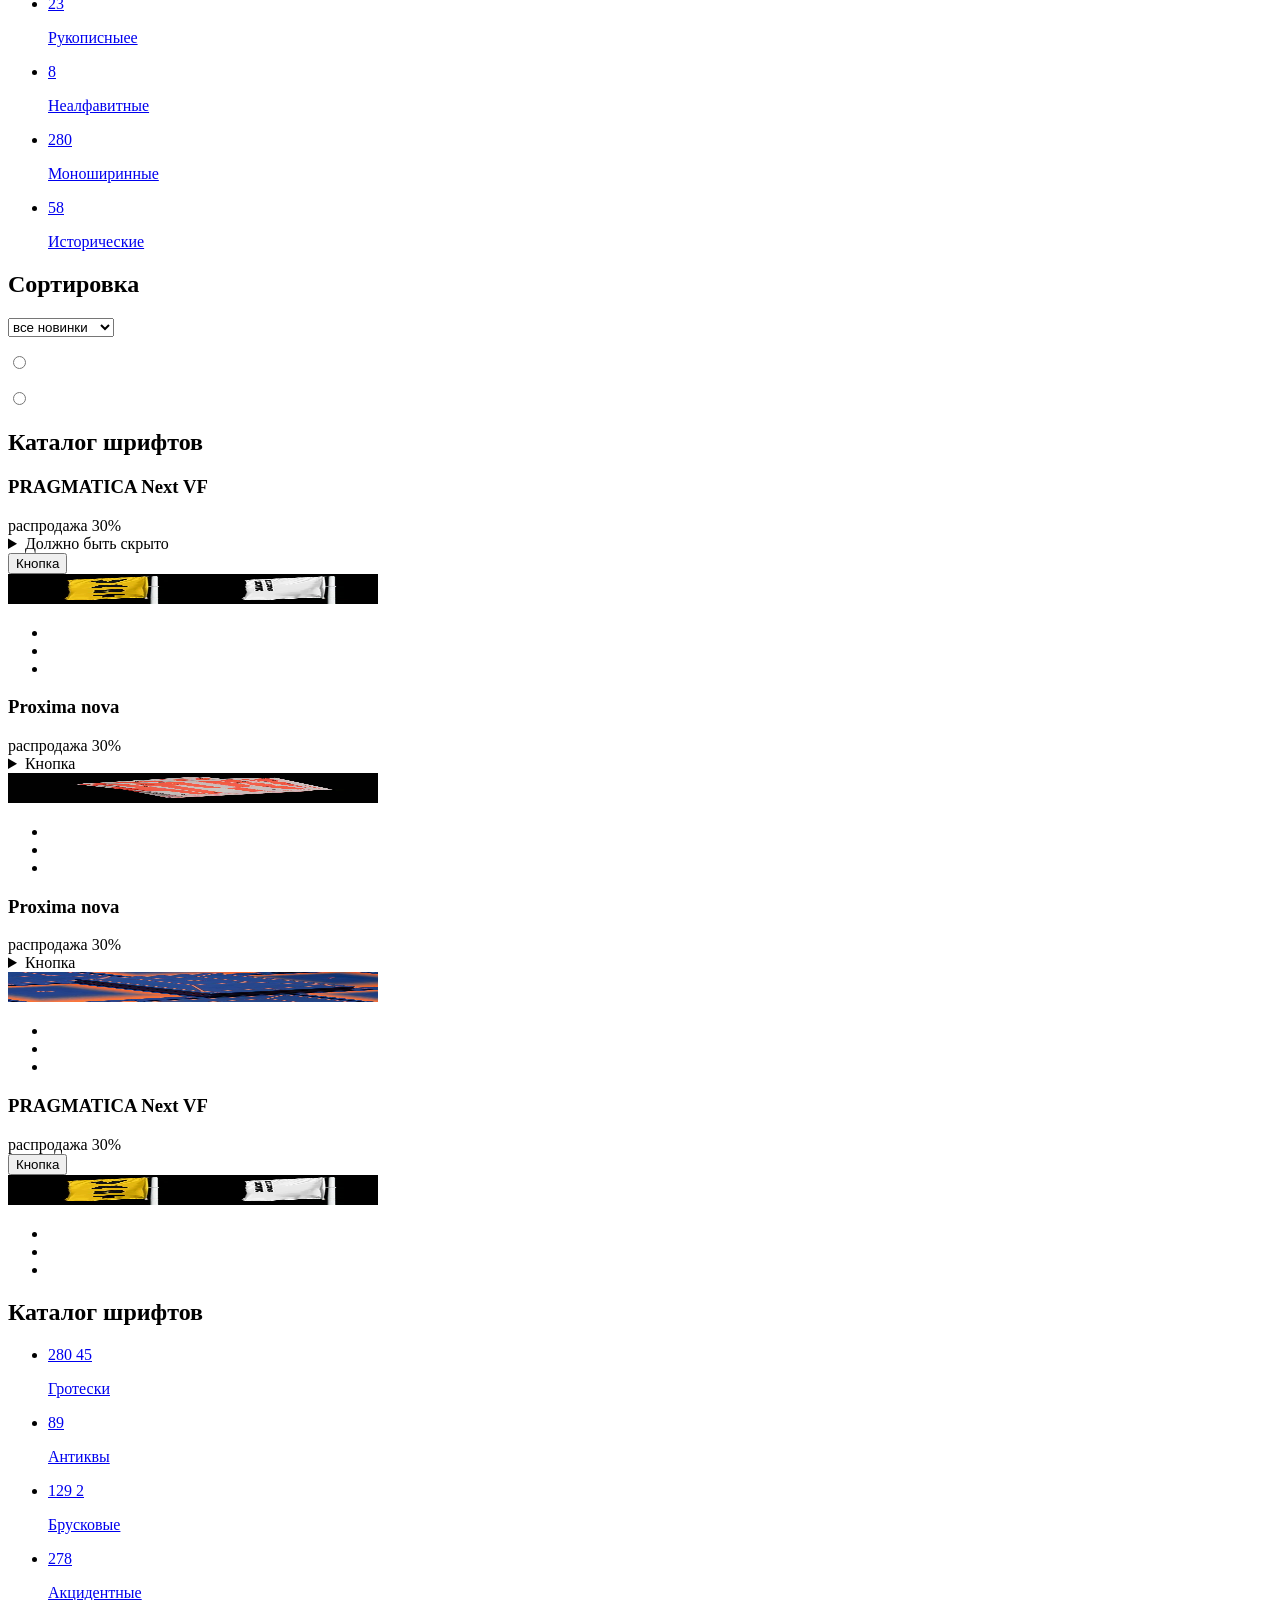
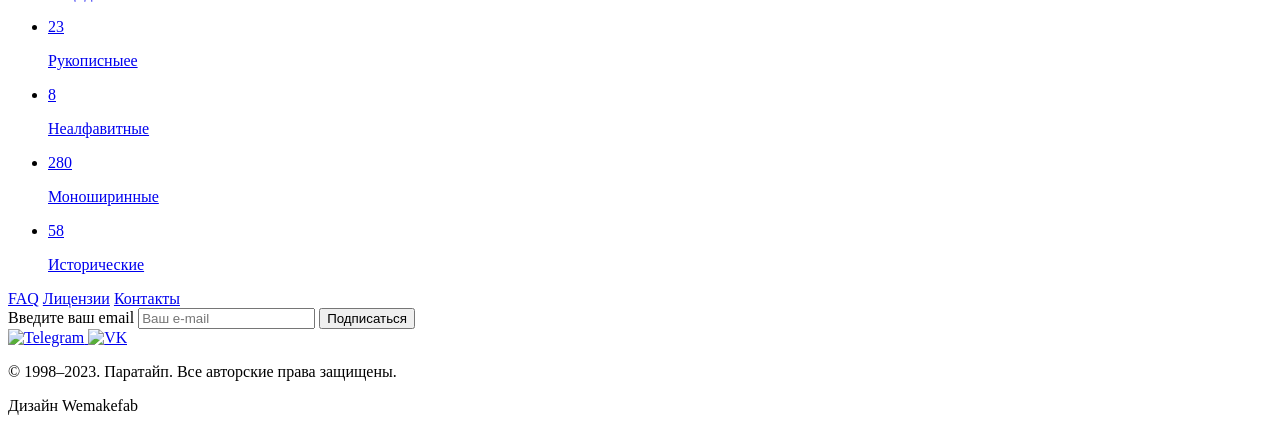
==== commit a5651a2a: "Стилизаци свайпера" ====
--- a/source/index.html
+++ b/source/index.html
@@ -145,65 +145,64 @@
         </div>
       </section>
       <section class="swiper">
-        <h2 class="swiper__title visually-hidden">Каталог шрифтов</h2>
-        <ul class="swiper__list">
-          <li class="swiper__list-item">
-            <a class="swiper__link" href="#">
-              <h3 class="swiper__element-title">Гротески</h3>
-              <span class="swiper__catalog-number">280</span>
-              <span class="update-marker">45</span>
-            </a>
-          </li>
-          <li class="swiper__list-item">
-            <a class="swiper__link" href="#">
-              <h3 class="swiper__element-title">Антиквы</h3>
-              <span class="swiper__catalog-number">89</span>
-              <span class="update-marker hidden"></span>
-            </a>
-          </li>
-          <li class="swiper__list-item">
-            <a class="swiper__link" href="#">
-              <h3 class="swiper__element-title">Брусковые</h3>
-              <span class="swiper__catalog-number">129</span>
-              <span class="update-marker">2</span>
-            </a>
-          </li>
-          <li class="swiper__list-item">
-            <a class="swiper__link" href="#">
-              <h3 class="swiper__element-title">Акцидентные</h3>
-              <span class="swiper__catalog-number">278</span>
-              <span class="update-marker hidden"></span>
-            </a>
-          </li>
-          <li class="swiper__list-item">
-            <a class="swiper__link" href="#">
-              <h3 class="swiper__element-title">Рукописныее</h3>
-              <span class="swiper__catalog-number">23</span>
-              <span class="update-marker hidden"></span>
-            </a>
-          </li>
-          <li class="swiper__list-item">
-            <a class="swiper__link" href="#">
-              <h3 class="swiper__element-title">Неалфавитные</h3>
-              <span class="swiper__catalog-number">8</span>
-              <span class="update-marker hidden"></span>
-            </a>
-          </li>
-          <li class="swiper__list-item">
-            <a class="swiper__link" href="#">
-              <h3 class="swiper__element-title">Моноширинные</h3>
-              <span class="swiper__catalog-number">280</span>
-              <span class="update-marker hidden"></span>
-            </a>
-          </li>
-          <li class="swiper__list-item">
-            <a class="swiper__link" href="#">
-              <h3 class="swiper__element-title">Исторические</h3>
-              <span class="swiper__catalog-number">58</span>
-              <span class="update-marker hidden"></span>
-            </a>
-          </li>
-        </ul>
+        <div class="container swiper__container">
+          <h2 class="swiper__title visually-hidden">Каталог шрифтов</h2>
+                    <ul class="swiper__list">
+            <li class="swiper__list-item">
+              <a class="swiper__link" href="#">
+                <span class="swiper__catalog-number">280</span>
+                <span class="update-marker update-marker--swiper">45</span>
+                <picture>
+                  <img class="swiper__image" src="./images/grotesques.svg" width="61" height="35">
+                </picture>
+                <p class="swiper__element-title">Гротески</p>
+              </a>
+            </li>
+            <li class="swiper__list-item">
+              <a class="swiper__link" href="#">
+                <span class="swiper__catalog-number">89</span>
+                <p class="swiper__element-title">Антиквы</p>
+              </a>
+            </li>
+            <li class="swiper__list-item">
+              <a class="swiper__link" href="#">
+                <span class="swiper__catalog-number">129</span>
+                <span class="update-marker update-marker--swiper">2</span>
+                <p class="swiper__element-title">Брусковые</p>
+              </a>
+            </li>
+            <li class="swiper__list-item">
+              <a class="swiper__link" href="#">
+                <span class="swiper__catalog-number">278</span>
+                <p class="swiper__element-title">Акцидентные</p>
+              </a>
+            </li>
+            <li class="swiper__list-item">
+              <a class="swiper__link" href="#">
+                <span class="swiper__catalog-number">23</span>
+                <p class="swiper__element-title">Рукописныее</p>
+              </a>
+            </li>
+            <li class="swiper__list-item">
+              <a class="swiper__link" href="#">
+                <span class="swiper__catalog-number">8</span>
+                <p class="swiper__element-title">Неалфавитные</p>
+              </a>
+            </li>
+            <li class="swiper__list-item">
+              <a class="swiper__link" href="#">
+                <span class="swiper__catalog-number">280</span>
+                <p class="swiper__element-title">Моноширинные</p>
+              </a>
+            </li>
+            <li class="swiper__list-item">
+              <a class="swiper__link" href="#">
+                <span class="swiper__catalog-number">58</span>
+                <p class="swiper__element-title">Исторические</p>
+              </a>
+            </li>
+          </ul>
+        </div>
       </section>
       <section class="sorting">
         <h2 class="visually-hidden">Сортировка</h2>
@@ -376,64 +375,66 @@
       </section>
       <section class="swiper">
         <h2 class="swiper__title visually-hidden">Каталог шрифтов</h2>
-        <ul class="swiper__list">
-          <li class="swiper__list-item">
-            <a class="swiper__link" href="#">
-              <h3 class="swiper__element-title">Гротески</h3>
-              <span class="swiper__catalog-number">280</span>
-              <span class="update-marker">45</span>
-            </a>
-          </li>
-          <li class="swiper__list-item">
-            <a class="swiper__link" href="#">
-              <h3 class="swiper__element-title">Антиквы</h3>
-              <span class="swiper__catalog-number">89</span>
-              <span class="update-marker hidden"></span>
-            </a>
-          </li>
-          <li class="swiper__list-item">
-            <a class="swiper__link" href="#">
-              <h3 class="swiper__element-title">Брусковые</h3>
-              <span class="swiper__catalog-number">129</span>
-              <span class="update-marker">2</span>
-            </a>
-          </li>
-          <li class="swiper__list-item">
-            <a class="swiper__link" href="#">
-              <h3 class="swiper__element-title">Акцидентные</h3>
-              <span class="swiper__catalog-number">278</span>
-              <span class="update-marker hidden"></span>
-            </a>
-          </li>
-          <li class="swiper__list-item">
-            <a class="swiper__link" href="#">
-              <h3 class="swiper__element-title">Рукописныее</h3>
-              <span class="swiper__catalog-number">23</span>
-              <span class="update-marker hidden"></span>
-            </a>
-          </li>
-          <li class="swiper__list-item">
-            <a class="swiper__link" href="#">
-              <h3 class="swiper__element-title">Неалфавитные</h3>
-              <span class="swiper__catalog-number">8</span>
-              <span class="update-marker hidden"></span>
-            </a>
-          </li>
-          <li class="swiper__list-item">
-            <a class="swiper__link" href="#">
-              <h3 class="swiper__element-title">Моноширинные</h3>
-              <span class="swiper__catalog-number">280</span>
-              <span class="update-marker hidden"></span>
-            </a>
-          </li>
-          <li class="swiper__list-item">
-            <a class="swiper__link" href="#">
-              <h3 class="swiper__element-title">Исторические</h3>
-              <span class="swiper__catalog-number">58</span>
-              <span class="update-marker hidden"></span>
-            </a>
-          </li>
-        </ul>
+        <div class="container swiper__container">
+          <ul class="swiper__list">
+            <li class="swiper__list-item">
+              <a class="swiper__link" href="#">
+                <span class="swiper__catalog-number">280</span>
+                <span class="update-marker update-marker--swiper">45</span>
+                <p class="swiper__element-title">Гротески</p>
+              </a>
+            </li>
+            <li class="swiper__list-item">
+              <a class="swiper__link" href="#">
+                <span class="swiper__catalog-number">89</span>
+                <span class="update-marker update-marker--swiper hidden"></span>
+                <p class="swiper__element-title">Антиквы</p>
+              </a>
+            </li>
+            <li class="swiper__list-item">
+              <a class="swiper__link" href="#">
+                <span class="swiper__catalog-number">129</span>
+                <span class="update-marker update-marker--swiper">2</span>
+                <p class="swiper__element-title">Брусковые</p>
+              </a>
+            </li>
+            <li class="swiper__list-item">
+              <a class="swiper__link" href="#">
+                <span class="swiper__catalog-number">278</span>
+                <span class="update-marker update-marker--swiper hidden"></span>
+                <p class="swiper__element-title">Акцидентные</p>
+              </a>
+            </li>
+            <li class="swiper__list-item">
+              <a class="swiper__link" href="#">
+                <span class="swiper__catalog-number">23</span>
+                <span class="update-marker update-marker--swiper hidden"></span>
+                <p class="swiper__element-title">Рукописныее</p>
+              </a>
+            </li>
+            <li class="swiper__list-item">
+              <a class="swiper__link" href="#">
+                <span class="swiper__catalog-number">8</span>
+                <span class="update-marker update-marker--swiper hidden"></span>
+                <p class="swiper__element-title">Неалфавитные</p>
+              </a>
+            </li>
+            <li class="swiper__list-item">
+              <a class="swiper__link" href="#">
+                <span class="swiper__catalog-number">280</span>
+                <span class="update-marker update-marker--swiper hidden"></span>
+                <p class="swiper__element-title">Моноширинные</p>
+              </a>
+            </li>
+            <li class="swiper__list-item">
+              <a class="swiper__link" href="#">
+                <span class="swiper__catalog-number">58</span>
+                <span class="update-marker update-marker--swiper hidden"></span>
+                <p class="swiper__element-title">Исторические</p>
+              </a>
+            </li>
+          </ul>
+        </div>
       </section>
     </main>
     <footer class="footer">
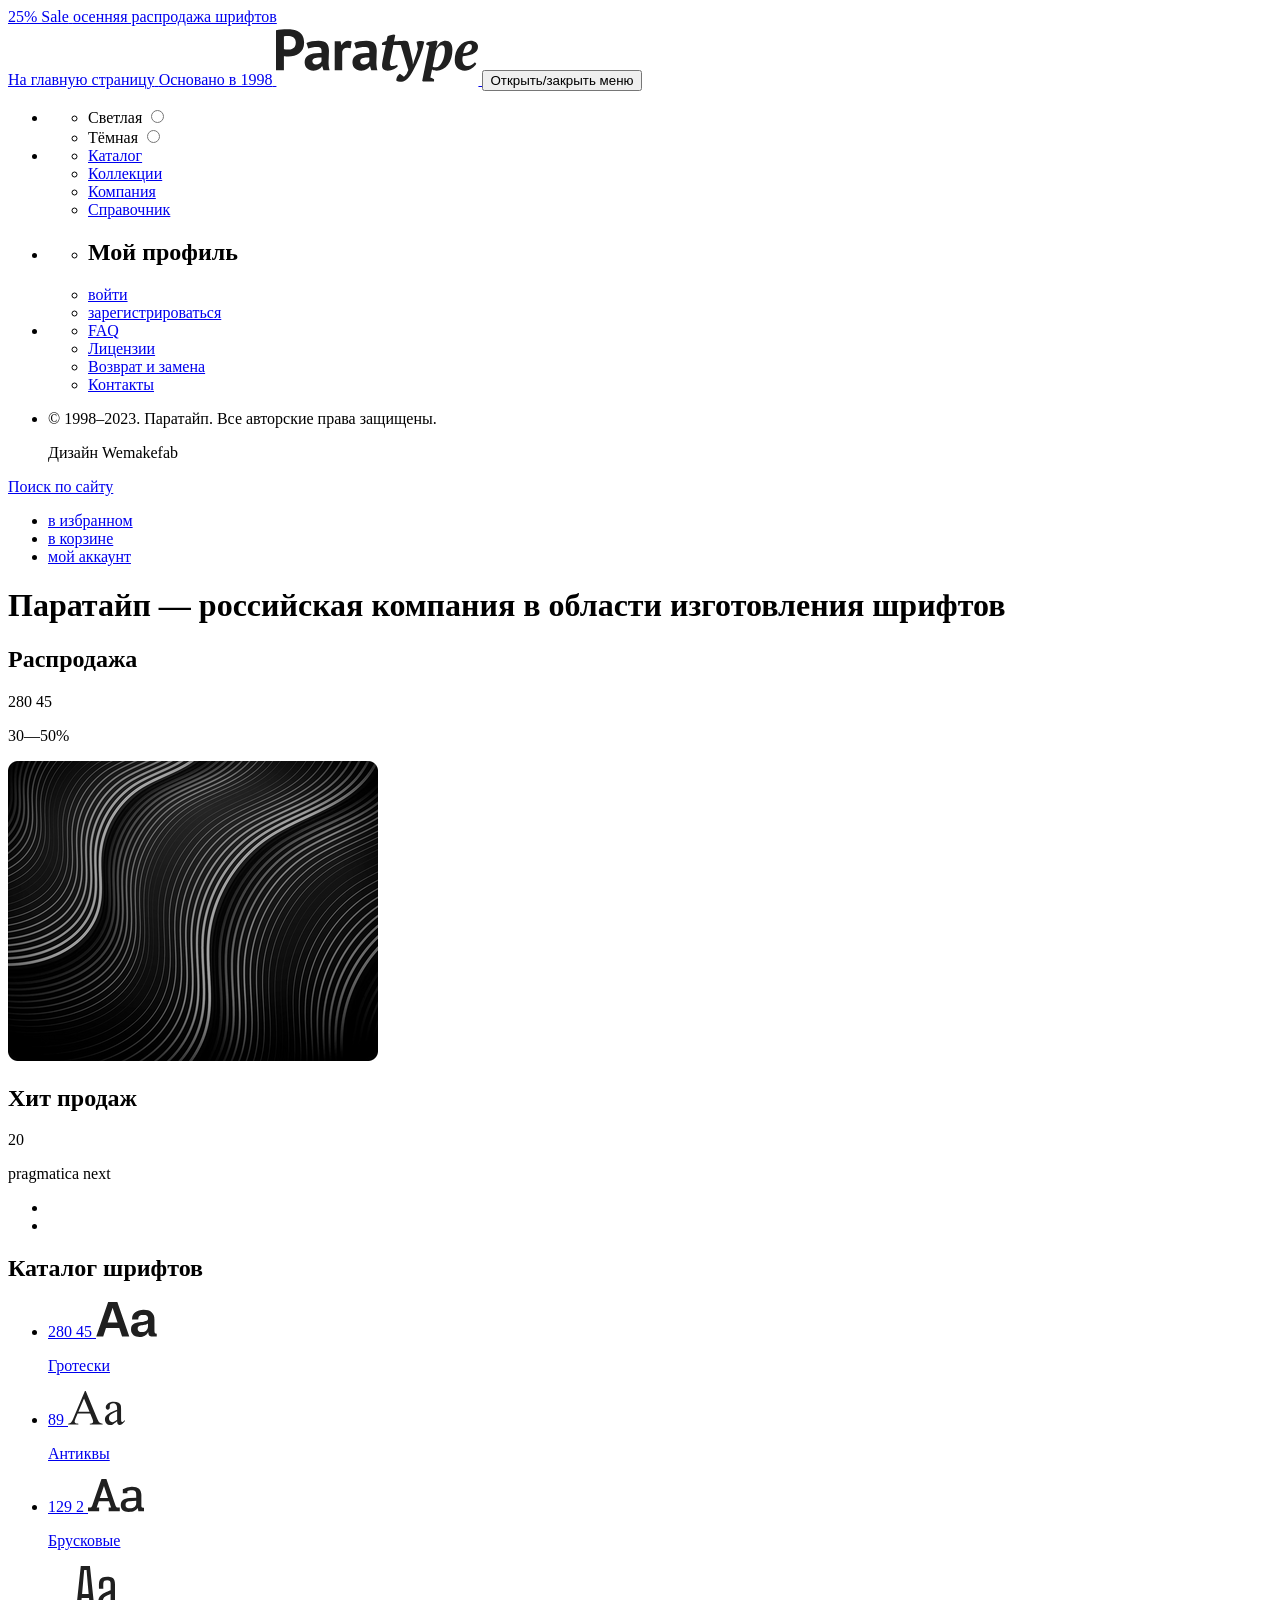
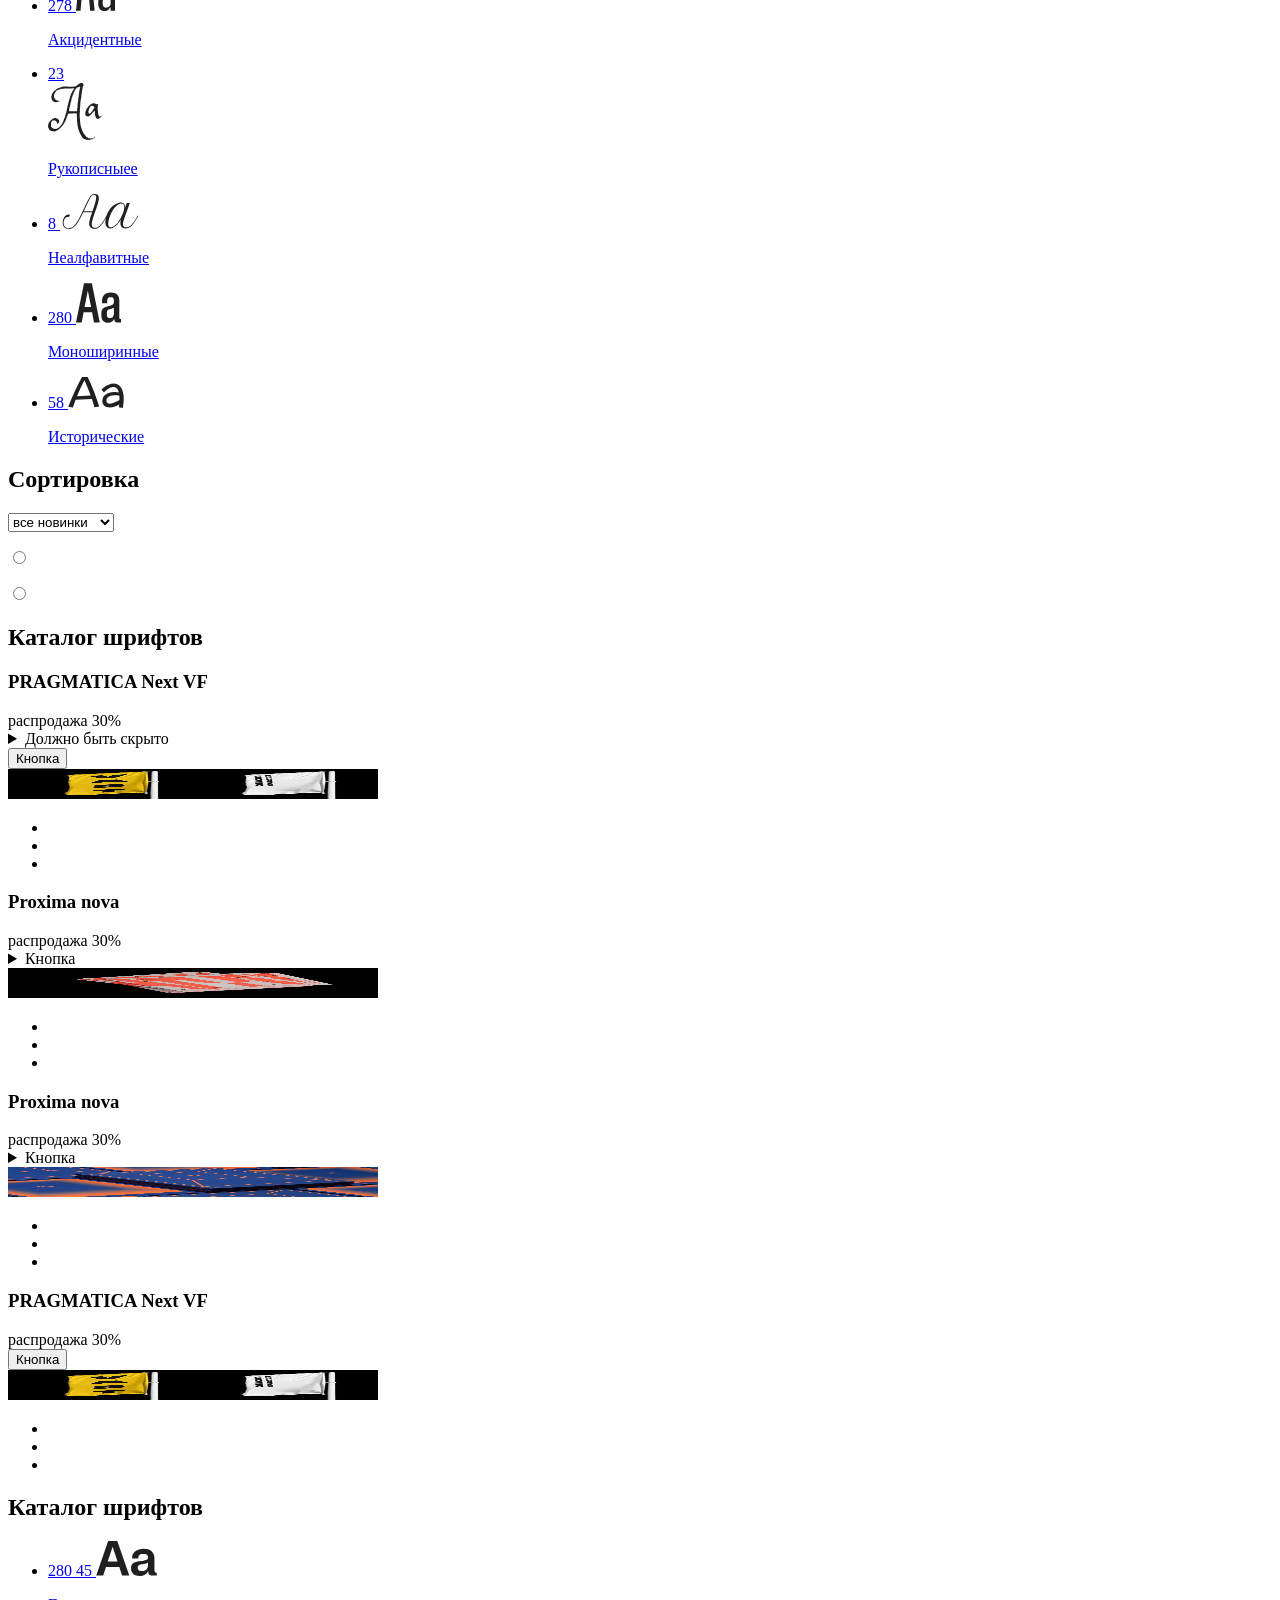
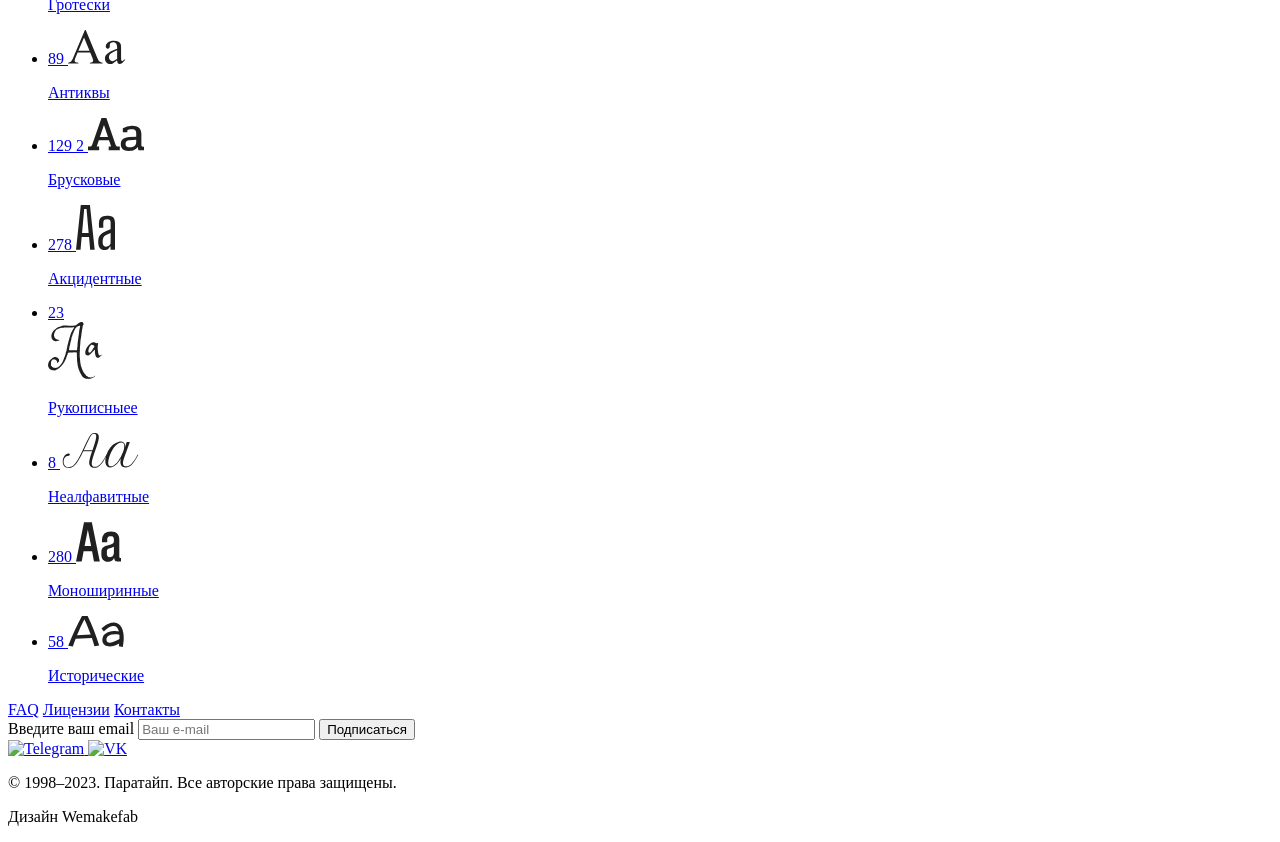
==== commit f444ba70: "Готов блок свайпер" ====
--- a/source/index.html
+++ b/source/index.html
@@ -147,7 +147,7 @@
       <section class="swiper">
         <div class="container swiper__container">
           <h2 class="swiper__title visually-hidden">Каталог шрифтов</h2>
-                    <ul class="swiper__list">
+          <ul class="swiper__list">
             <li class="swiper__list-item">
               <a class="swiper__link" href="#">
                 <span class="swiper__catalog-number">280</span>
@@ -161,6 +161,9 @@
             <li class="swiper__list-item">
               <a class="swiper__link" href="#">
                 <span class="swiper__catalog-number">89</span>
+                 <picture>
+                  <img class="swiper__image" src="./images/antiques.svg" width="57" height="34">
+                </picture>
                 <p class="swiper__element-title">Антиквы</p>
               </a>
             </li>
@@ -168,36 +171,56 @@
               <a class="swiper__link" href="#">
                 <span class="swiper__catalog-number">129</span>
                 <span class="update-marker update-marker--swiper">2</span>
+                 <picture>
+                  <img class="swiper__image" src="./images/blocks.svg" width="56" height="33">
+                </picture>
                 <p class="swiper__element-title">Брусковые</p>
               </a>
             </li>
             <li class="swiper__list-item">
               <a class="swiper__link" href="#">
                 <span class="swiper__catalog-number">278</span>
+                 <picture>
+                  <img class="swiper__image" src="./images/accidental.svg" width="39" height="45">
+                </picture>
                 <p class="swiper__element-title">Акцидентные</p>
               </a>
             </li>
             <li class="swiper__list-item">
               <a class="swiper__link" href="#">
                 <span class="swiper__catalog-number">23</span>
+                <div class="swiper__images--wrapper">
+                  <picture>
+                    <img class="swiper__image" src="./images/handwritten.svg" width="54" height="57">
+                  </picture>
+                </div>
                 <p class="swiper__element-title">Рукописныее</p>
               </a>
             </li>
             <li class="swiper__list-item">
               <a class="swiper__link" href="#">
                 <span class="swiper__catalog-number">8</span>
+                 <picture>
+                  <img class="swiper__image" src="./images/non-alphabetic.svg" width="81" height="35">
+                </picture>
                 <p class="swiper__element-title">Неалфавитные</p>
               </a>
             </li>
             <li class="swiper__list-item">
               <a class="swiper__link" href="#">
                 <span class="swiper__catalog-number">280</span>
+                <picture>
+                  <img class="swiper__image" src="./images/monospace.svg" width="45" height="40">
+                </picture>
                 <p class="swiper__element-title">Моноширинные</p>
               </a>
             </li>
             <li class="swiper__list-item">
               <a class="swiper__link" href="#">
                 <span class="swiper__catalog-number">58</span>
+                <picture>
+                  <img class="swiper__image" src="./images/historical.svg" width="56" height="31">
+                </picture>
                 <p class="swiper__element-title">Исторические</p>
               </a>
             </li>
@@ -329,65 +352,69 @@
             </div>
           </article>
           <article class="catalog__item product">
-    <h3 class="product">PRAGMATICA Next VF</h3>
-    <span class="product__label label">распродажа</span>
-    <span class="product__sale sale-percent">30%</span>
-    <details class="product__content" id="product-details">
-        <summary style="display: none;">Должно быть скрыто</summary>
-        <div class="product__cotnainer">
-            <p class="product__format">opentype</p>
-            <dl class="product__list example">
-                <dt class="example__description">начертаний</dt>
-                <dd class="example__value">8</dd>
-                <dt class="example__description">языки</dt>
-                <dd class="example__value">92</dd>
-            </dl>
-            <p class="product__style">гротеск</p>
-            <p class="product__price"><span class="product__price-from">От</span>&nbsp;2&nbsp;250&nbsp;₽</p>
-        </div>
-        <div class="tags">
-            <span class="tags__element">десктоп</span>
-            <span class="tags__element">веб</span>
-        </div>
-    </details>
-    <button id="toggle-button">Кнопка</button>
-    <div class="product__slider-container">
-        <picture>
-            <img class="product__slider-image" src="images/pragmatica-next-vf-mobile@1x.png" srcset="images/pragmatica-next-vf-mobile@1x.webp, images/pragmatica-next-vf-mobile@2x.webp 2x" width="370" height="30" alt="Два флага на флагштоках, на черном фоне: желтый с надписью 'VAST', белый с надписью 'ALEXANDER LUBOVENKO.'">
-        </picture>
-        <ul class="product__slider-pagination pagination">
-            <li class="pagination__item"></li>
-            <li class="pagination__item"></li>
-            <li class="pagination__item"></li>
-        </ul>
-    </div>
-</article>
+            <h3 class="product">PRAGMATICA Next VF</h3>
+            <span class="product__label label">распродажа</span>
+            <span class="product__sale sale-percent">30%</span>
+            <details class="product__content" id="product-details">
+              <summary style="display: none;">Должно быть скрыто</summary>
+              <div class="product__cotnainer">
+                  <p class="product__format">opentype</p>
+                  <dl class="product__list example">
+                      <dt class="example__description">начертаний</dt>
+                      <dd class="example__value">8</dd>
+                      <dt class="example__description">языки</dt>
+                      <dd class="example__value">92</dd>
+                  </dl>
+                  <p class="product__style">гротеск</p>
+                  <p class="product__price"><span class="product__price-from">От</span>&nbsp;2&nbsp;250&nbsp;₽</p>
+              </div>
+              <div class="tags">
+                  <span class="tags__element">десктоп</span>
+                  <span class="tags__element">веб</span>
+              </div>
+            </details>
+            <button id="toggle-button">Кнопка</button>
+            <div class="product__slider-container">
+                <picture>
+                    <img class="product__slider-image" src="images/pragmatica-next-vf-mobile@1x.png" srcset="images/pragmatica-next-vf-mobile@1x.webp, images/pragmatica-next-vf-mobile@2x.webp 2x" width="370" height="30" alt="Два флага на флагштоках, на черном фоне: желтый с надписью 'VAST', белый с надписью 'ALEXANDER LUBOVENKO.'">
+                </picture>
+                <ul class="product__slider-pagination pagination">
+                    <li class="pagination__item"></li>
+                    <li class="pagination__item"></li>
+                    <li class="pagination__item"></li>
+                </ul>
+            </div>
+            <script>
+              const button = document.getElementById('toggle-button');
+              const details = document.getElementById('product-details');
 
-<script>
-    const button = document.getElementById('toggle-button');
-    const details = document.getElementById('product-details');
-
-    button.addEventListener('click', () => {
-        details.open = !details.open;
-    });
-</script>
+              button.addEventListener('click', () => {
+                  details.open = !details.open;
+              });
+            </script>
+          </article>
         </div>
       </section>
       <section class="swiper">
-        <h2 class="swiper__title visually-hidden">Каталог шрифтов</h2>
         <div class="container swiper__container">
+          <h2 class="swiper__title visually-hidden">Каталог шрифтов</h2>
           <ul class="swiper__list">
             <li class="swiper__list-item">
               <a class="swiper__link" href="#">
                 <span class="swiper__catalog-number">280</span>
                 <span class="update-marker update-marker--swiper">45</span>
+                <picture>
+                  <img class="swiper__image" src="./images/grotesques.svg" width="61" height="35">
+                </picture>
                 <p class="swiper__element-title">Гротески</p>
               </a>
             </li>
             <li class="swiper__list-item">
               <a class="swiper__link" href="#">
                 <span class="swiper__catalog-number">89</span>
-                <span class="update-marker update-marker--swiper hidden"></span>
+                 <picture>
+                  <img class="swiper__image" src="./images/antiques.svg" width="57" height="34">
+                </picture>
                 <p class="swiper__element-title">Антиквы</p>
               </a>
             </li>
@@ -395,41 +422,56 @@
               <a class="swiper__link" href="#">
                 <span class="swiper__catalog-number">129</span>
                 <span class="update-marker update-marker--swiper">2</span>
+                 <picture>
+                  <img class="swiper__image" src="./images/blocks.svg" width="56" height="33">
+                </picture>
                 <p class="swiper__element-title">Брусковые</p>
               </a>
             </li>
             <li class="swiper__list-item">
               <a class="swiper__link" href="#">
                 <span class="swiper__catalog-number">278</span>
-                <span class="update-marker update-marker--swiper hidden"></span>
+                 <picture>
+                  <img class="swiper__image" src="./images/accidental.svg" width="39" height="45">
+                </picture>
                 <p class="swiper__element-title">Акцидентные</p>
               </a>
             </li>
             <li class="swiper__list-item">
               <a class="swiper__link" href="#">
                 <span class="swiper__catalog-number">23</span>
-                <span class="update-marker update-marker--swiper hidden"></span>
+                <div class="swiper__images--wrapper">
+                  <picture>
+                    <img class="swiper__image" src="./images/handwritten.svg" width="54" height="57">
+                  </picture>
+                </div>
                 <p class="swiper__element-title">Рукописныее</p>
               </a>
             </li>
             <li class="swiper__list-item">
               <a class="swiper__link" href="#">
                 <span class="swiper__catalog-number">8</span>
-                <span class="update-marker update-marker--swiper hidden"></span>
+                 <picture>
+                  <img class="swiper__image" src="./images/non-alphabetic.svg" width="81" height="35">
+                </picture>
                 <p class="swiper__element-title">Неалфавитные</p>
               </a>
             </li>
             <li class="swiper__list-item">
               <a class="swiper__link" href="#">
                 <span class="swiper__catalog-number">280</span>
-                <span class="update-marker update-marker--swiper hidden"></span>
+                <picture>
+                  <img class="swiper__image" src="./images/monospace.svg" width="45" height="40">
+                </picture>
                 <p class="swiper__element-title">Моноширинные</p>
               </a>
             </li>
             <li class="swiper__list-item">
               <a class="swiper__link" href="#">
                 <span class="swiper__catalog-number">58</span>
-                <span class="update-marker update-marker--swiper hidden"></span>
+                <picture>
+                  <img class="swiper__image" src="./images/historical.svg" width="56" height="31">
+                </picture>
                 <p class="swiper__element-title">Исторические</p>
               </a>
             </li>
